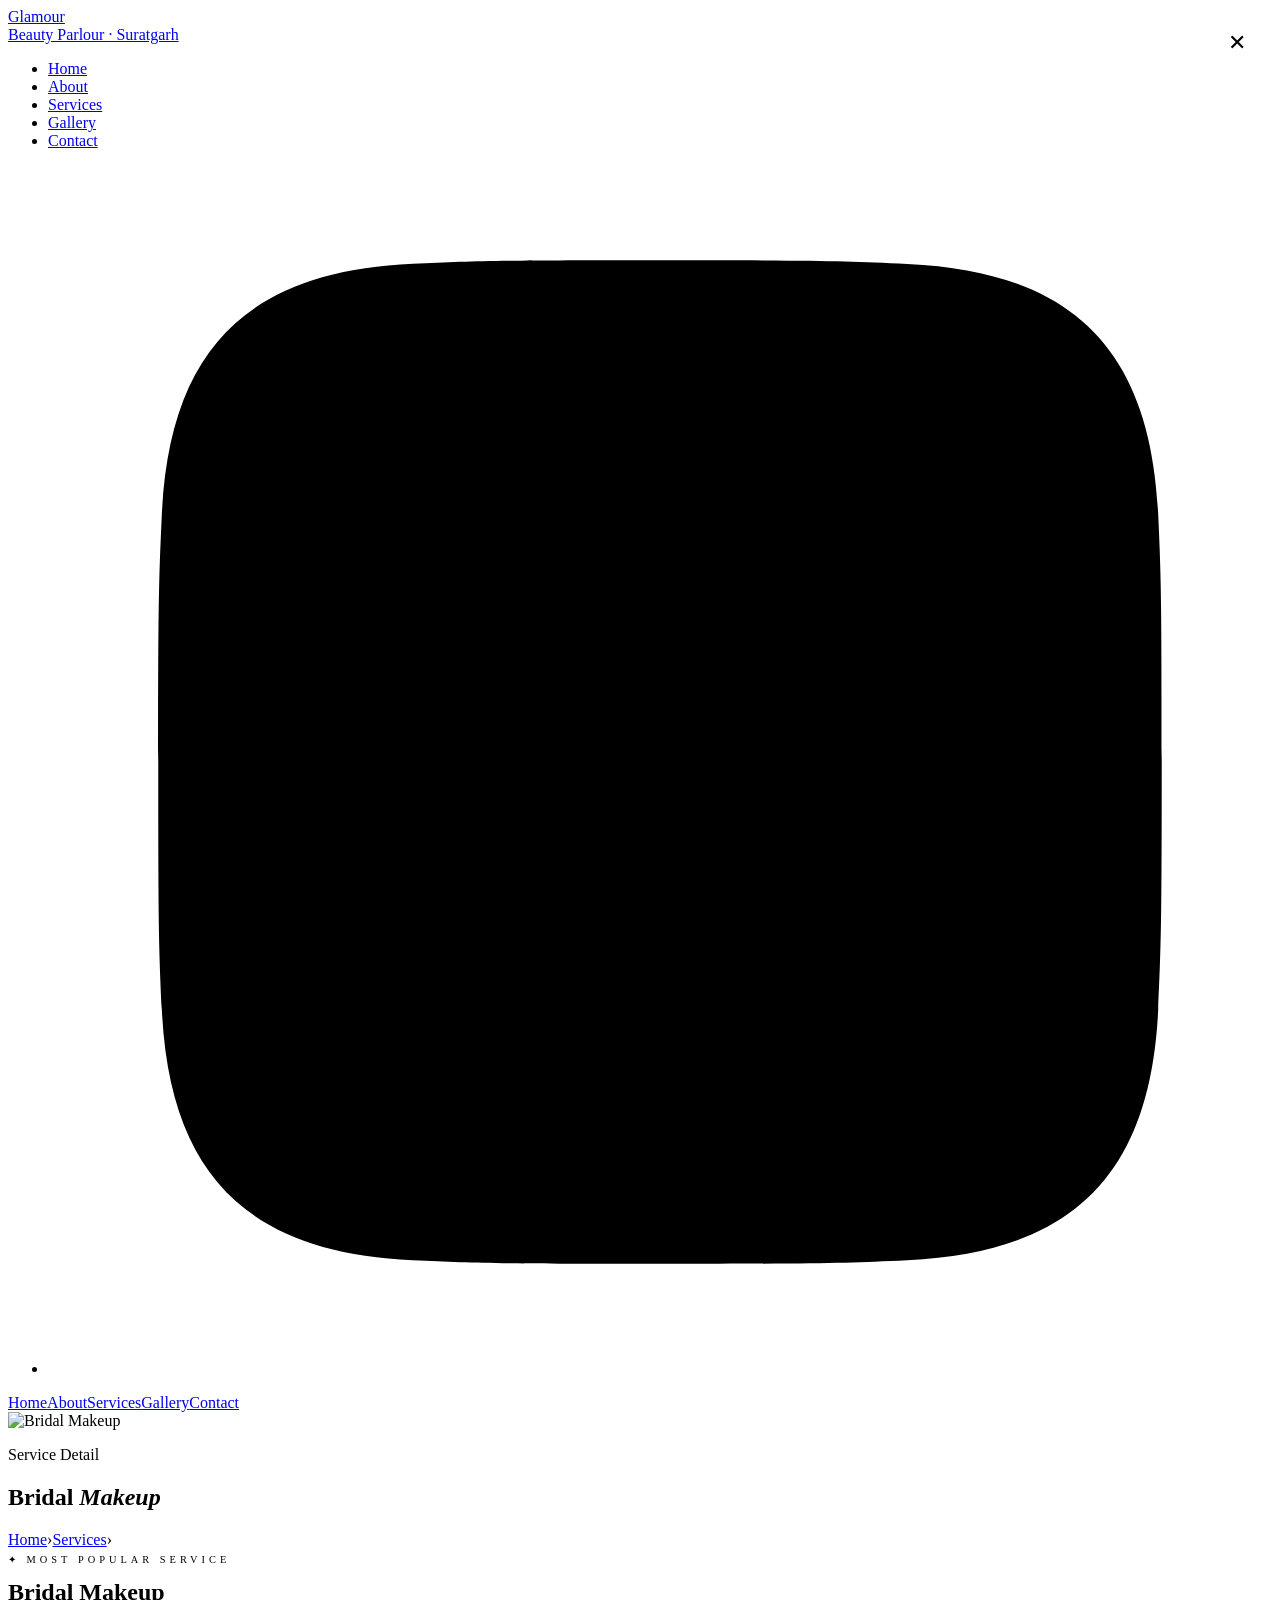
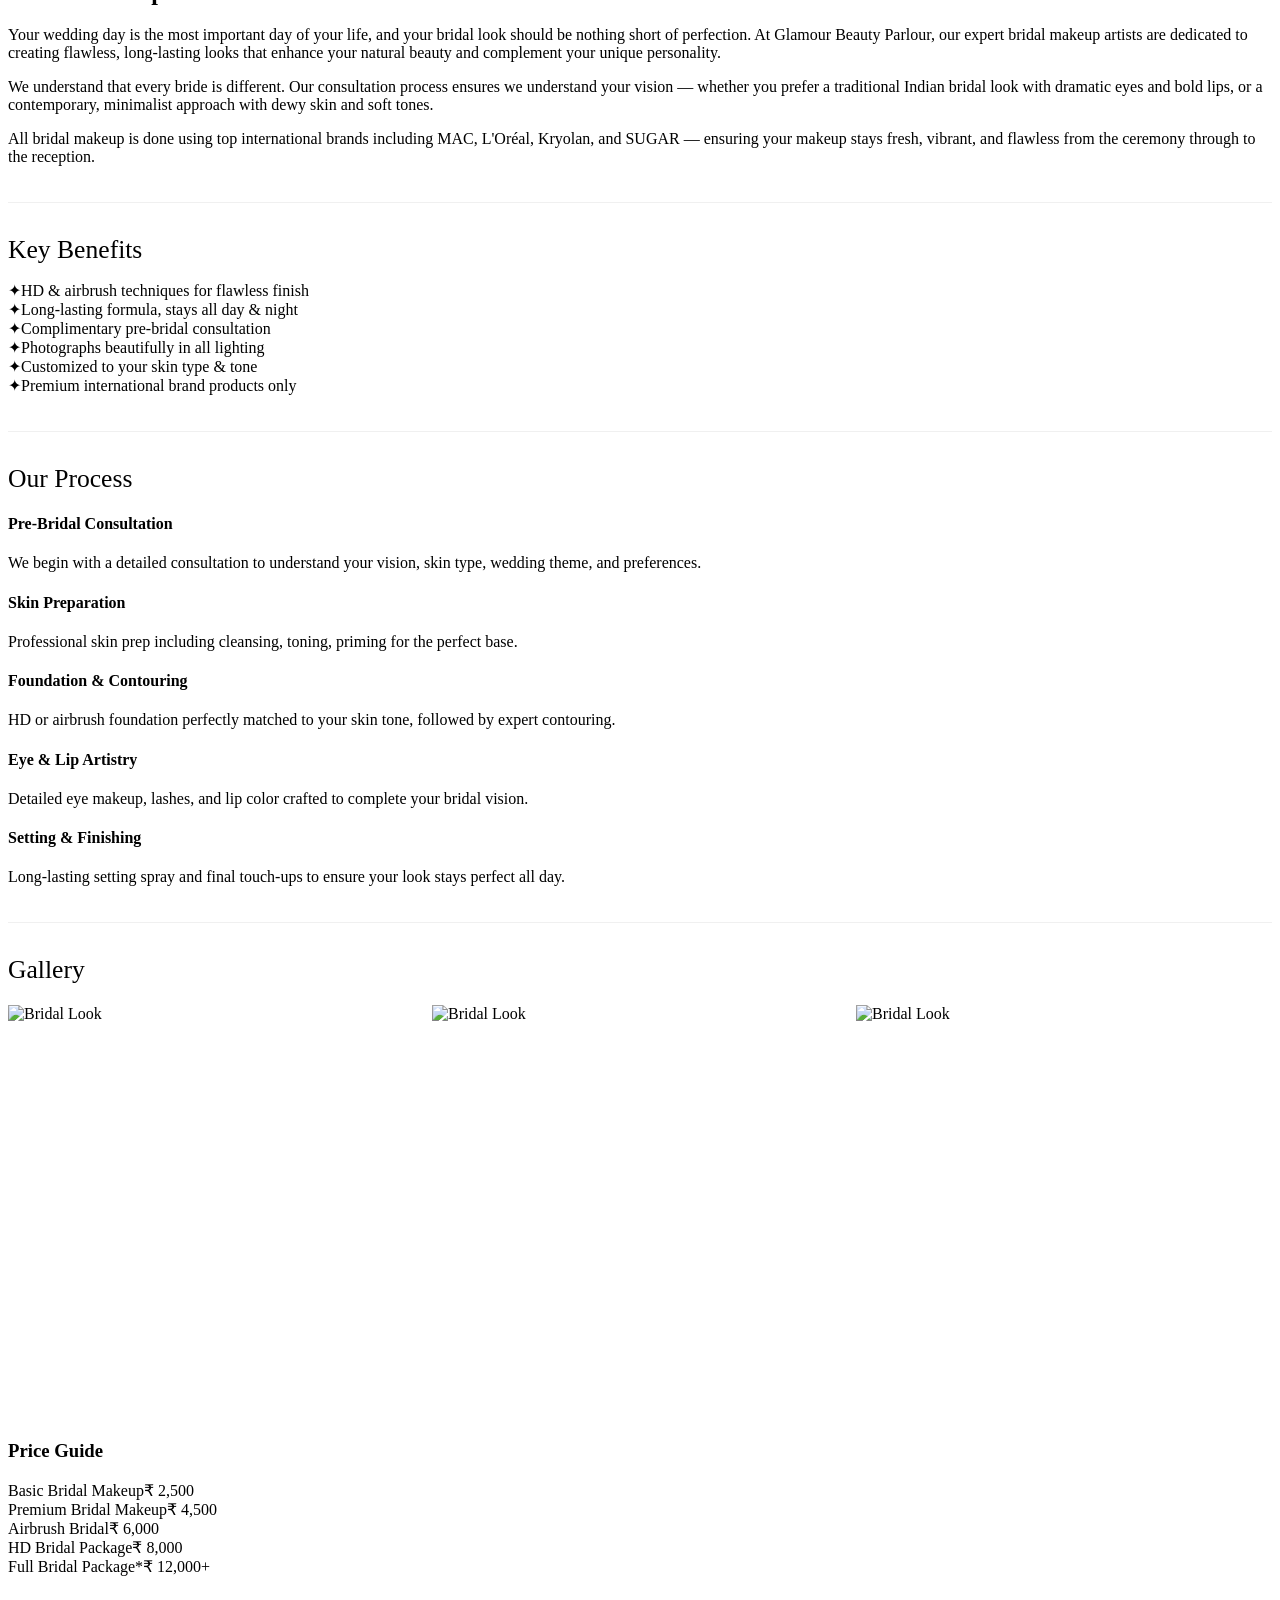
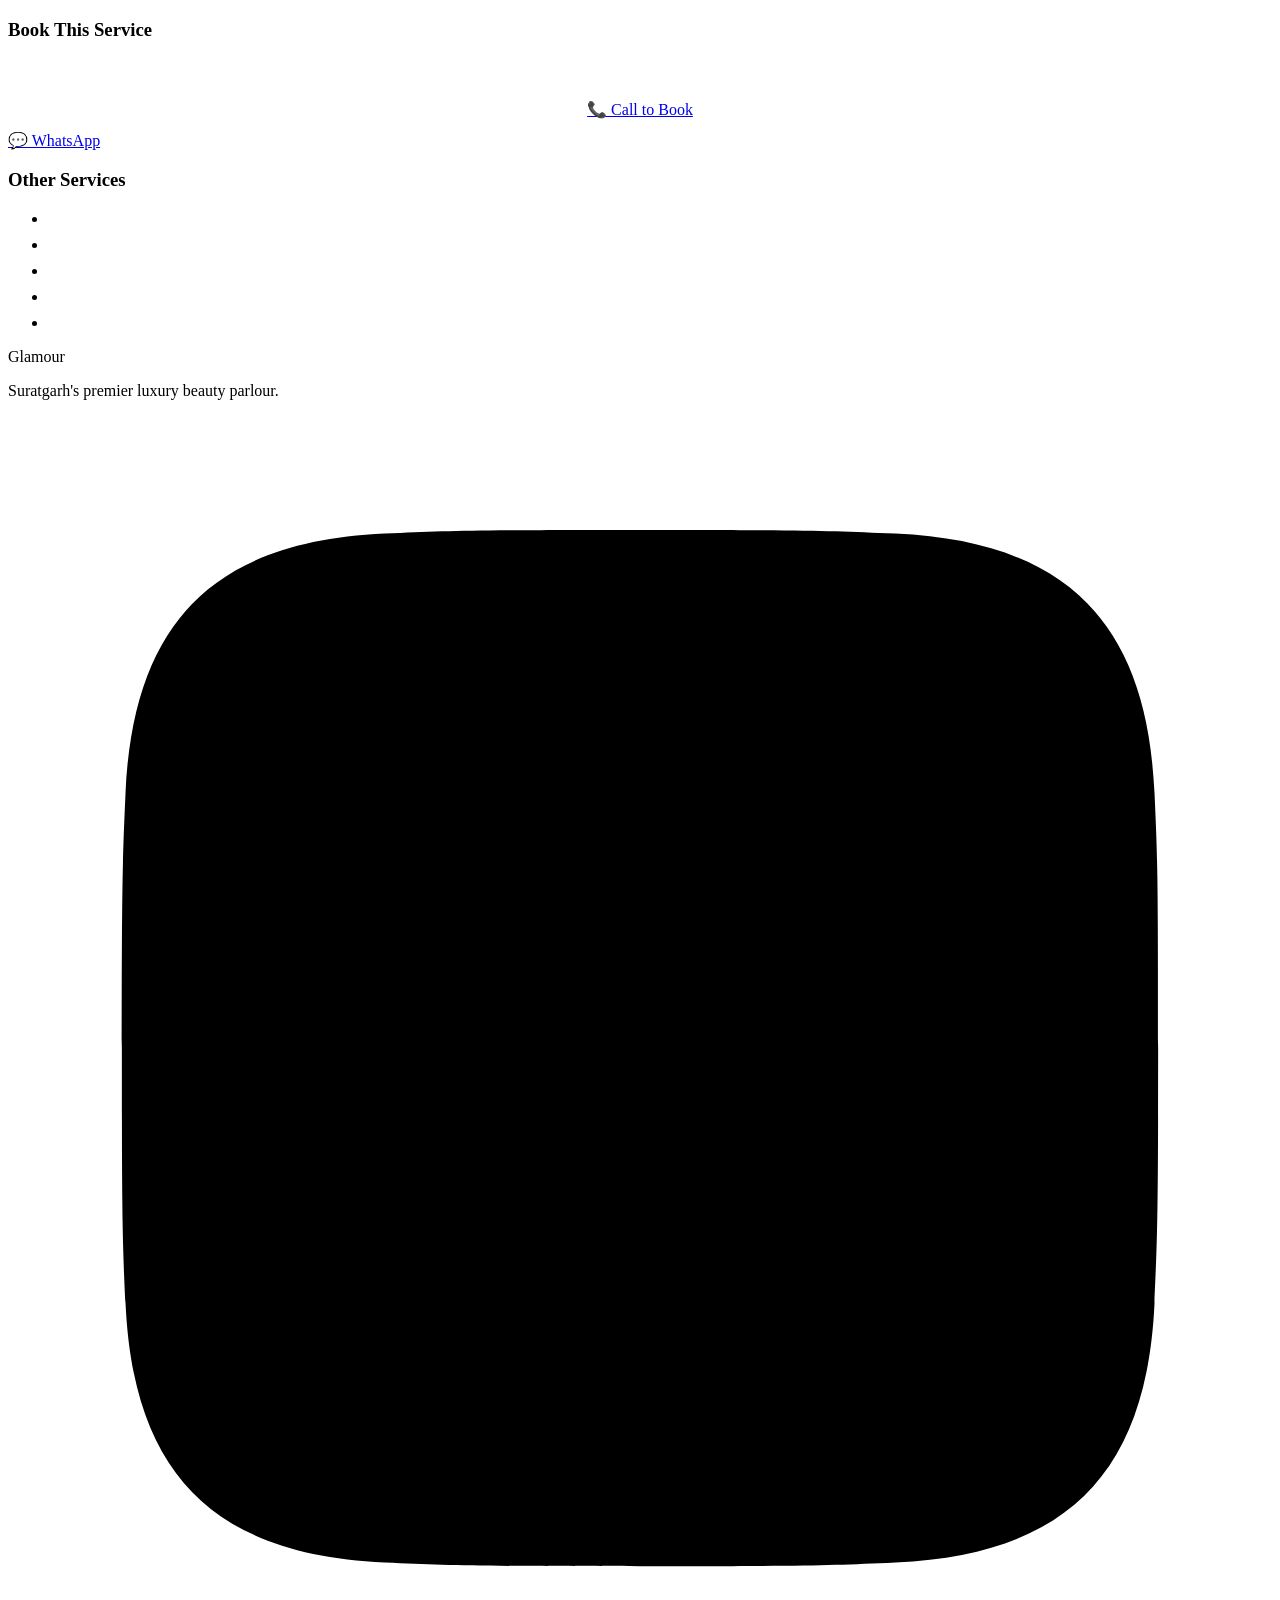
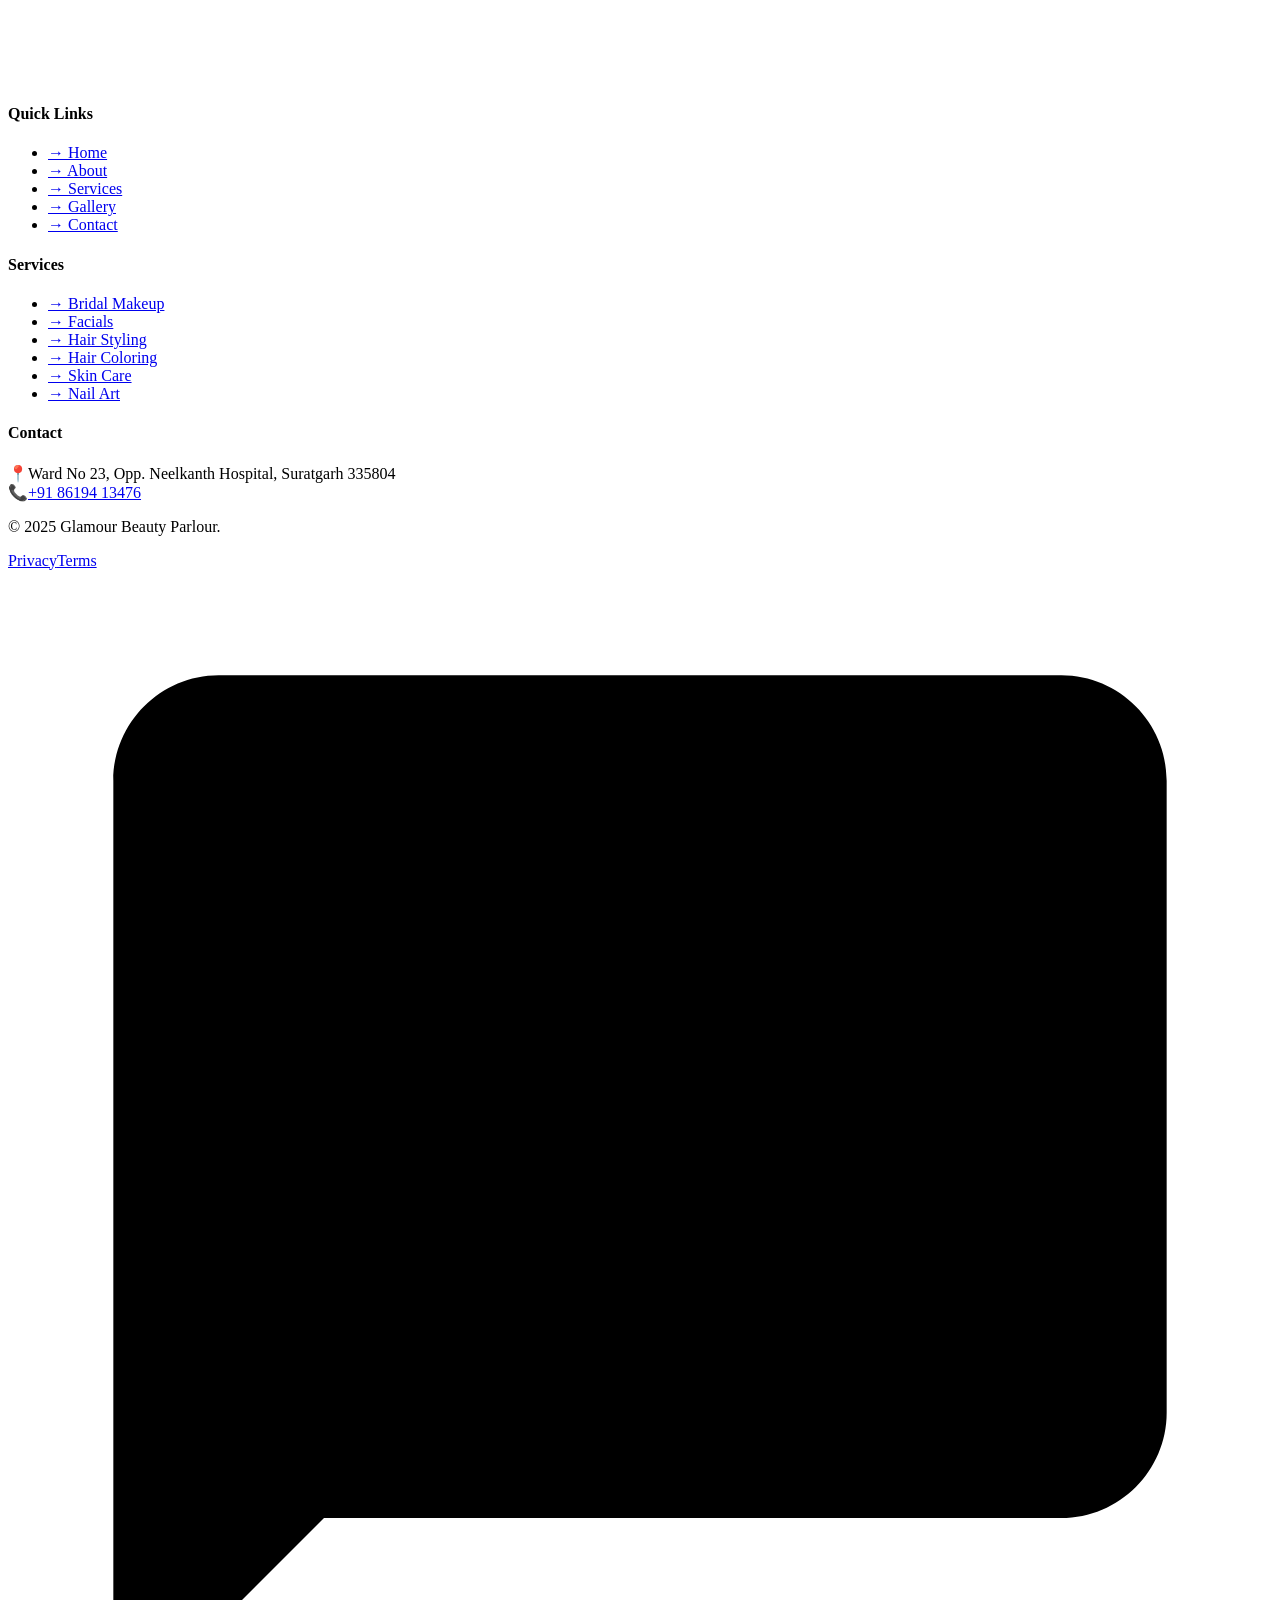
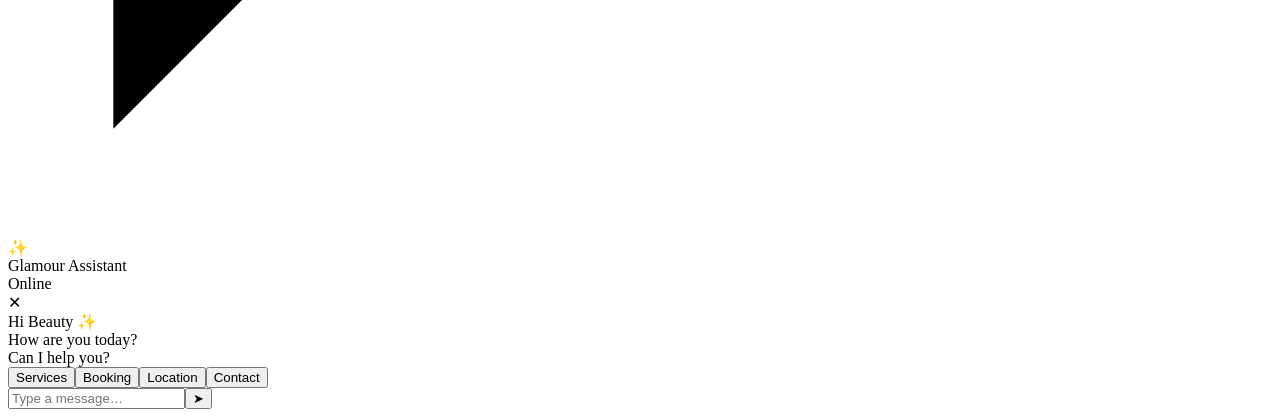
==== services/bridal-makeup.html @ dec47943 "Add files via upload" ====
<!DOCTYPE html>
<html lang="en">
<head>
  <meta charset="UTF-8"/>
  <meta name="viewport" content="width=device-width, initial-scale=1.0"/>
  <title>Bridal Makeup | Glamour Beauty Parlour – Suratgarh</title>
  <link rel="stylesheet" href="../css/style.css"/>
  <style>
    #glamour-preloader{position:fixed;top:0;left:0;width:100%;height:100%;background:#000;display:flex;align-items:center;justify-content:center;z-index:99999;transition:opacity 0.8s ease,visibility 0.8s ease;}
    #glamour-preloader.fade-out{opacity:0;visibility:hidden;}
    .preloader-inner{text-align:center;}
    .preloader-title{font-family:'Cormorant Garamond','Georgia',serif;font-size:clamp(3rem,8vw,6rem);font-weight:300;letter-spacing:0.3em;color:#c9a96e;text-transform:uppercase;animation:preloader-glow 1.5s ease-in-out infinite alternate;}
    .preloader-sub{font-family:'Montserrat','Arial',sans-serif;font-size:0.55rem;letter-spacing:6px;text-transform:uppercase;color:rgba(201,169,110,0.5);margin-top:12px;}
    .preloader-bar{width:120px;height:1px;background:rgba(201,169,110,0.2);margin:20px auto 0;position:relative;overflow:hidden;}
    .preloader-bar-fill{position:absolute;top:0;left:-100%;width:100%;height:100%;background:#c9a96e;animation:preloader-slide 1.8s ease-in-out forwards;}
    @keyframes preloader-glow{from{opacity:0.7;}to{opacity:1;text-shadow:0 0 30px rgba(201,169,110,0.4);}}
    @keyframes preloader-slide{0%{left:-100%;}100%{left:0%;}}
  </style>
</head>
<body>

<div id="glamour-preloader">
  <div class="preloader-inner">
    <div class="preloader-title">Glamour</div>
    <div class="preloader-sub">Beauty Parlour · Suratgarh</div>
    <div class="preloader-bar"><div class="preloader-bar-fill"></div></div>
  </div>
</div>

<!-- NAVBAR -->
<nav class="navbar scrolled" id="navbar">
  <a href="../index.html" class="navbar-logo">
    <img src="../images/logo.png" alt="Glamour Beauty Parlour" class="navbar-logo-img" onerror="this.style.display='none';this.nextElementSibling.style.display='flex';"/>
    <span class="navbar-logo-fallback" style="display:flex;flex-direction:column;">
      <span class="script">Glamour</span>
      <span class="sub">Beauty Parlour · Suratgarh</span>
    </span>
  </a>
  <ul class="navbar-links">
    <li><a href="../index.html">Home</a></li><li><a href="../about.html">About</a></li>
    <li><a href="../services.html" class="active">Services</a></li>
    <li><a href="../gallery.html">Gallery</a></li><li><a href="../contact.html">Contact</a></li>
    <li><a href="https://www.instagram.com/glamour_beauty_hub2019" target="_blank" class="insta-icon"><svg viewBox="0 0 24 24"><path d="M12 2.163c3.204 0 3.584.012 4.85.07 3.252.148 4.771 1.691 4.919 4.919.058 1.265.069 1.645.069 4.849 0 3.205-.012 3.584-.069 4.849-.149 3.225-1.664 4.771-4.919 4.919-1.266.058-1.644.07-4.85.07-3.204 0-3.584-.012-4.849-.07-3.26-.149-4.771-1.699-4.919-4.92-.058-1.265-.07-1.644-.07-4.849 0-3.204.013-3.583.07-4.849.149-3.227 1.664-4.771 4.919-4.919 1.266-.057 1.645-.069 4.849-.069z"/></svg></a></li>
  </ul>
  <div class="hamburger" id="hamburger"><span></span><span></span><span></span></div>
</nav>
<nav class="mobile-nav" id="mobileNav">
  <button class="mobile-close" style="position:absolute;top:28px;right:28px;color:var(--gold);font-size:1.4rem;background:none;border:none;cursor:pointer;">✕</button>
  <a href="../index.html">Home</a><a href="../about.html">About</a><a href="../services.html">Services</a><a href="../gallery.html">Gallery</a><a href="../contact.html">Contact</a>
</nav>
<div class="nav-overlay" id="navOverlay"></div>

<!-- PAGE HERO -->
<section class="page-hero">
  <img src="../images/services/bridal.png" alt="Bridal Makeup"/>
  <div class="page-hero-content">
    <p class="eyebrow">Service Detail</p>
    <h1>Bridal <em>Makeup</em></h1>
    <div class="breadcrumb"><a href="../index.html">Home</a><span>›</span><a href="../services.html">Services</a><span>›</span><span style="color:rgba(255,255,255,0.7)">Bridal Makeup</span></div>
  </div>
</section>

<!-- SERVICE DETAIL -->
<div class="service-detail-layout">
  <div class="service-detail-content reveal">
    <span style="font-size:0.65rem;letter-spacing:4px;text-transform:uppercase;color:var(--gold);">✦ Most Popular Service</span>
    <h2 style="margin-top:12px;">Bridal Makeup</h2>
    <p>Your wedding day is the most important day of your life, and your bridal look should be nothing short of perfection. At Glamour Beauty Parlour, our expert bridal makeup artists are dedicated to creating flawless, long-lasting looks that enhance your natural beauty and complement your unique personality.</p>
    <p>We understand that every bride is different. Our consultation process ensures we understand your vision — whether you prefer a traditional Indian bridal look with dramatic eyes and bold lips, or a contemporary, minimalist approach with dewy skin and soft tones.</p>
    <p>All bridal makeup is done using top international brands including MAC, L'Oréal, Kryolan, and SUGAR — ensuring your makeup stays fresh, vibrant, and flawless from the ceremony through to the reception.</p>

    <h3 style="font-family:var(--ff-display);font-size:1.6rem;font-weight:400;margin:36px 0 16px;border-top:1px solid rgba(0,0,0,0.06);padding-top:32px;">Key Benefits</h3>
    <div class="benefits-list">
      <div class="benefit-item"><span class="icon">✦</span><span>HD & airbrush techniques for flawless finish</span></div>
      <div class="benefit-item"><span class="icon">✦</span><span>Long-lasting formula, stays all day & night</span></div>
      <div class="benefit-item"><span class="icon">✦</span><span>Complimentary pre-bridal consultation</span></div>
      <div class="benefit-item"><span class="icon">✦</span><span>Photographs beautifully in all lighting</span></div>
      <div class="benefit-item"><span class="icon">✦</span><span>Customized to your skin type & tone</span></div>
      <div class="benefit-item"><span class="icon">✦</span><span>Premium international brand products only</span></div>
    </div>

    <h3 style="font-family:var(--ff-display);font-size:1.6rem;font-weight:400;margin:36px 0 16px;border-top:1px solid rgba(0,0,0,0.06);padding-top:32px;">Our Process</h3>
    <div class="process-steps">
      <div class="process-step"><div><h4>Pre-Bridal Consultation</h4><p>We begin with a detailed consultation to understand your vision, skin type, wedding theme, and preferences.</p></div></div>
      <div class="process-step"><div><h4>Skin Preparation</h4><p>Professional skin prep including cleansing, toning, priming for the perfect base.</p></div></div>
      <div class="process-step"><div><h4>Foundation & Contouring</h4><p>HD or airbrush foundation perfectly matched to your skin tone, followed by expert contouring.</p></div></div>
      <div class="process-step"><div><h4>Eye & Lip Artistry</h4><p>Detailed eye makeup, lashes, and lip color crafted to complete your bridal vision.</p></div></div>
      <div class="process-step"><div><h4>Setting & Finishing</h4><p>Long-lasting setting spray and final touch-ups to ensure your look stays perfect all day.</p></div></div>
    </div>

    <h3 style="font-family:var(--ff-display);font-size:1.6rem;font-weight:400;margin:36px 0 20px;border-top:1px solid rgba(0,0,0,0.06);padding-top:32px;">Gallery</h3>
    <div style="display:grid;grid-template-columns:repeat(3,1fr);gap:8px;">
      <img src="../images/gallery/bridal/1.png" alt="Bridal Look" style="width:100%;aspect-ratio:1;object-fit:cover;"/>
      <img src="../images/gallery/bridal/2.png" alt="Bridal Look" style="width:100%;aspect-ratio:1;object-fit:cover;"/>
      <img src="../images/gallery/bridal/3.png" alt="Bridal Look" style="width:100%;aspect-ratio:1;object-fit:cover;"/>
    </div>
  </div>

  <!-- Sidebar -->
  <aside class="service-sidebar reveal reveal-delay-1">
    <div class="sidebar-card">
      <h3>Price Guide</h3>
      <div class="price-row"><span class="name">Basic Bridal Makeup</span><span class="price">₹ 2,500</span></div>
      <div class="price-row"><span class="name">Premium Bridal Makeup</span><span class="price">₹ 4,500</span></div>
      <div class="price-row"><span class="name">Airbrush Bridal</span><span class="price">₹ 6,000</span></div>
      <div class="price-row"><span class="name">HD Bridal Package</span><span class="price">₹ 8,000</span></div>
      <div class="price-row"><span class="name">Full Bridal Package*</span><span class="price">₹ 12,000+</span></div>
      <p style="font-size:0.68rem;color:rgba(255,255,255,0.4);margin-top:12px;">*Includes makeup + hair + saree draping</p>
    </div>
    <div class="sidebar-card">
      <h3>Book This Service</h3>
      <p style="font-size:0.78rem;color:rgba(255,255,255,0.6);margin-bottom:20px;line-height:1.7;">Ready to look breathtaking on your big day? Book a consultation with our bridal team today.</p>
      <a href="tel:+918619413476" class="btn-primary" style="width:100%;justify-content:center;display:flex;margin-bottom:12px;"><span>📞 Call to Book</span></a>
      <a href="https://wa.me/918619413476" target="_blank" class="btn-whatsapp" style="width:100%;justify-content:center;">💬 WhatsApp</a>
    </div>
    <div class="sidebar-card">
      <h3>Other Services</h3>
      <ul style="display:flex;flex-direction:column;gap:8px;">
        <li><a href="facial-treatment.html" style="font-size:0.78rem;color:rgba(255,255,255,0.6);display:flex;justify-content:space-between;transition:color 0.3s;" onmouseover="this.style.color='var(--gold)'" onmouseout="this.style.color='rgba(255,255,255,0.6)'">Facial Treatments <span>→</span></a></li>
        <li><a href="hair-styling.html" style="font-size:0.78rem;color:rgba(255,255,255,0.6);display:flex;justify-content:space-between;transition:color 0.3s;" onmouseover="this.style.color='var(--gold)'" onmouseout="this.style.color='rgba(255,255,255,0.6)'">Hair Styling <span>→</span></a></li>
        <li><a href="hair-coloring.html" style="font-size:0.78rem;color:rgba(255,255,255,0.6);display:flex;justify-content:space-between;transition:color 0.3s;" onmouseover="this.style.color='var(--gold)'" onmouseout="this.style.color='rgba(255,255,255,0.6)'">Hair Coloring <span>→</span></a></li>
        <li><a href="skin-care.html" style="font-size:0.78rem;color:rgba(255,255,255,0.6);display:flex;justify-content:space-between;transition:color 0.3s;" onmouseover="this.style.color='var(--gold)'" onmouseout="this.style.color='rgba(255,255,255,0.6)'">Skin Care <span>→</span></a></li>
        <li><a href="nail-art.html" style="font-size:0.78rem;color:rgba(255,255,255,0.6);display:flex;justify-content:space-between;transition:color 0.3s;" onmouseover="this.style.color='var(--gold)'" onmouseout="this.style.color='rgba(255,255,255,0.6)'">Nail Art <span>→</span></a></li>
      </ul>
    </div>
  </aside>
</div>

<!-- FOOTER -->
<footer class="footer">
  <div class="footer-grid">
    <div class="footer-brand"><div class="script">Glamour</div><p>Suratgarh's premier luxury beauty parlour.</p><div class="footer-social"><a href="https://www.instagram.com/glamour_beauty_hub2019" target="_blank"><svg viewBox="0 0 24 24"><path d="M12 2.163c3.204 0 3.584.012 4.85.07 3.252.148 4.771 1.691 4.919 4.919.058 1.265.069 1.645.069 4.849 0 3.205-.012 3.584-.069 4.849-.149 3.225-1.664 4.771-4.919 4.919-1.266.058-1.644.07-4.85.07-3.204 0-3.584-.012-4.849-.07-3.26-.149-4.771-1.699-4.919-4.92-.058-1.265-.07-1.644-.07-4.849 0-3.204.013-3.583.07-4.849.149-3.227 1.664-4.771 4.919-4.919 1.266-.057 1.645-.069 4.849-.069z"/></svg></a></div></div>
    <div class="footer-col"><h4>Quick Links</h4><ul><li><a href="../index.html">→ Home</a></li><li><a href="../about.html">→ About</a></li><li><a href="../services.html">→ Services</a></li><li><a href="../gallery.html">→ Gallery</a></li><li><a href="../contact.html">→ Contact</a></li></ul></div>
    <div class="footer-col"><h4>Services</h4><ul><li><a href="bridal-makeup.html">→ Bridal Makeup</a></li><li><a href="facial-treatment.html">→ Facials</a></li><li><a href="hair-styling.html">→ Hair Styling</a></li><li><a href="hair-coloring.html">→ Hair Coloring</a></li><li><a href="skin-care.html">→ Skin Care</a></li><li><a href="nail-art.html">→ Nail Art</a></li></ul></div>
    <div class="footer-col"><h4>Contact</h4><div class="footer-contact-item"><span class="footer-contact-icon">📍</span><span>Ward No 23, Opp. Neelkanth Hospital, Suratgarh 335804</span></div><div class="footer-contact-item"><span class="footer-contact-icon">📞</span><span><a href="tel:+918619413476">+91 86194 13476</a></span></div></div>
  </div>
  <div class="footer-bottom"><p>© 2025 Glamour Beauty Parlour.</p><div class="footer-bottom-links"><a href="#">Privacy</a><a href="#">Terms</a></div></div>
</footer>

<!-- CHATBOT -->
<div class="chatbot-btn" id="chatbotBtn"><div class="pulse"></div><svg viewBox="0 0 24 24"><path d="M20 2H4c-1.1 0-2 .9-2 2v18l4-4h14c1.1 0 2-.9 2-2V4c0-1.1-.9-2-2-2z"/></svg></div>
<div class="chatbot-window" id="chatbotWindow"><div class="chatbot-header"><div class="chatbot-header-info"><div class="chatbot-avatar">✨</div><div><div class="chatbot-name">Glamour Assistant</div><div class="chatbot-status">Online</div></div></div><span class="chatbot-close" id="chatbotClose">✕</span></div><div class="chatbot-messages" id="chatMessages"><div class="chat-msg bot">Hi Beauty ✨<br/>How are you today?<br/>Can I help you?</div></div><div class="chatbot-quick-btns"><button class="quick-btn" data-msg="services">Services</button><button class="quick-btn" data-msg="booking">Booking</button><button class="quick-btn" data-msg="location">Location</button><button class="quick-btn" data-msg="contact">Contact</button></div><div class="chatbot-input-row"><input class="chatbot-input" type="text" placeholder="Type a message…"/><button class="chatbot-send">➤</button></div></div>
<script src="../js/main.js"></script>
<script>
  window.addEventListener('load', function () {
    var preloader = document.getElementById('glamour-preloader');
    if (preloader) { setTimeout(function () { preloader.classList.add('fade-out'); setTimeout(function () { preloader.style.display = 'none'; }, 800); }, 1800); }
  });
</script>
</body>
</html>
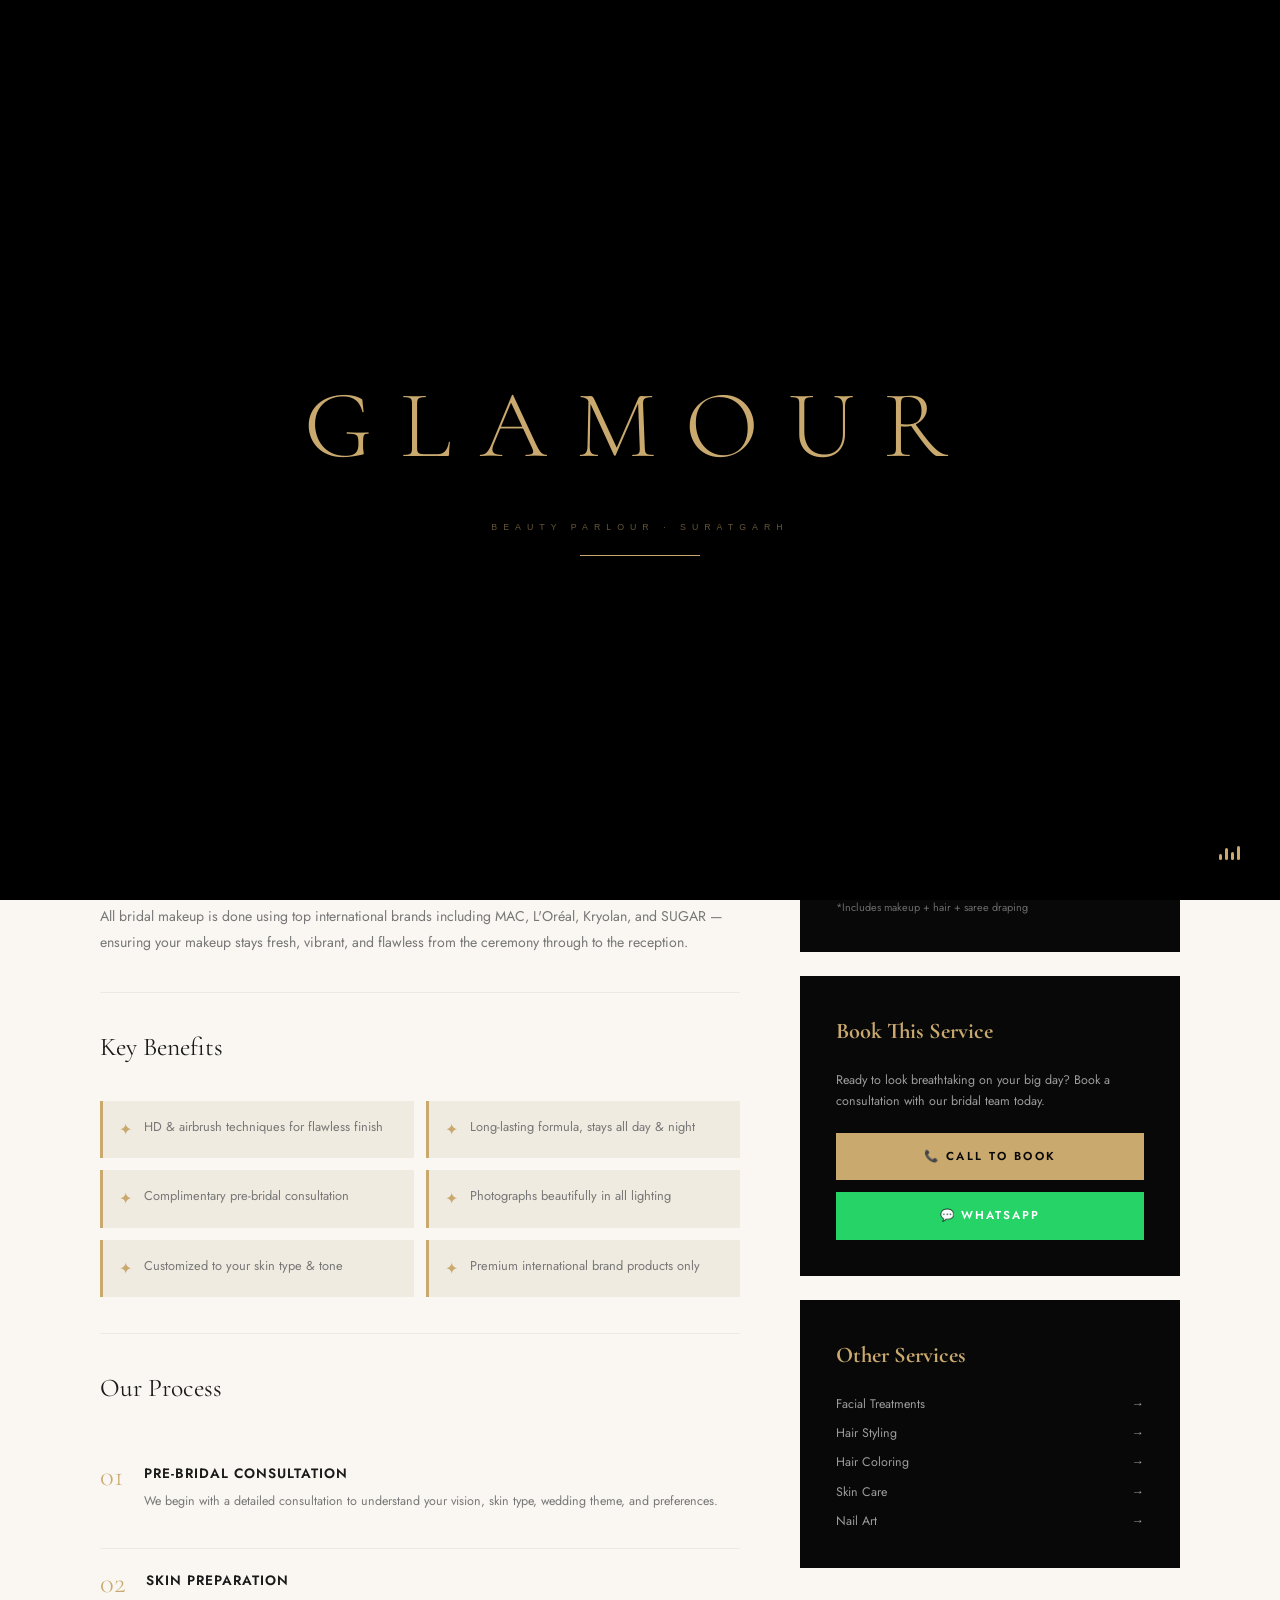
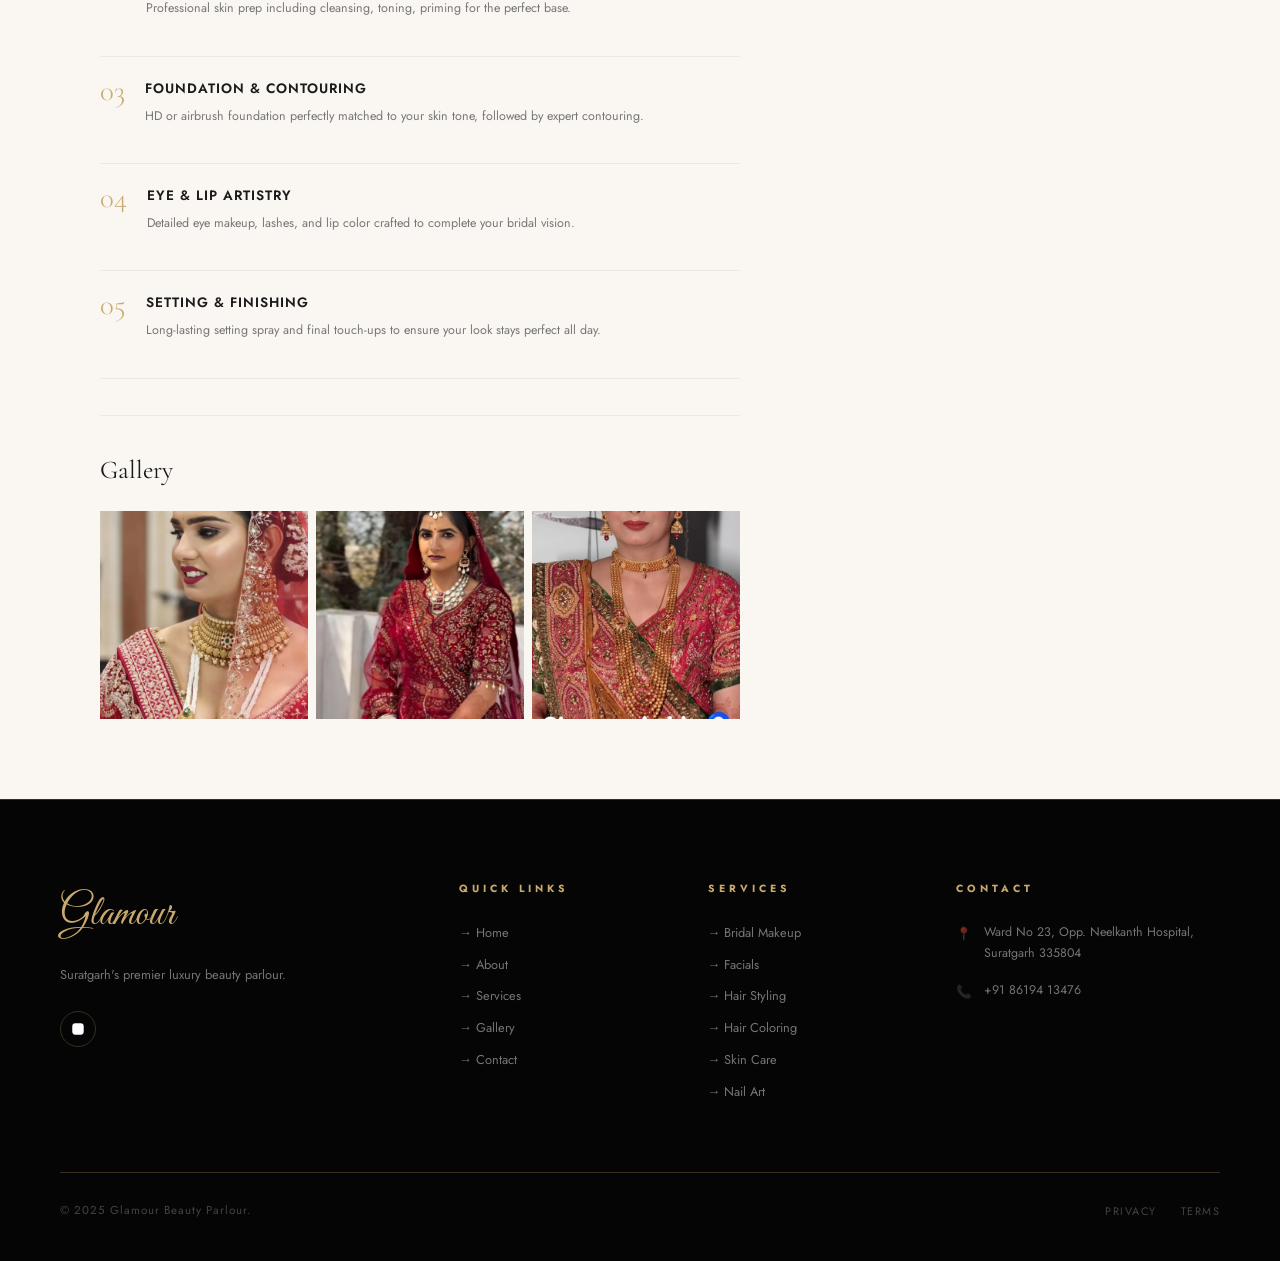
==== commit d4eb6320: "Remove prices from bridal makeup service listings Updated the price guide for bridal makeup services" ====
--- a/services/bridal-makeup.html
+++ b/services/bridal-makeup.html
@@ -100,11 +100,11 @@
   <aside class="service-sidebar reveal reveal-delay-1">
     <div class="sidebar-card">
       <h3>Price Guide</h3>
-      <div class="price-row"><span class="name">Basic Bridal Makeup</span><span class="price">₹ 2,500</span></div>
-      <div class="price-row"><span class="name">Premium Bridal Makeup</span><span class="price">₹ 4,500</span></div>
-      <div class="price-row"><span class="name">Airbrush Bridal</span><span class="price">₹ 6,000</span></div>
-      <div class="price-row"><span class="name">HD Bridal Package</span><span class="price">₹ 8,000</span></div>
-      <div class="price-row"><span class="name">Full Bridal Package*</span><span class="price">₹ 12,000+</span></div>
+      <div class="price-row"><span class="name">Basic Bridal Makeup</span><span class="price"></span></div>
+      <div class="price-row"><span class="name">Premium Bridal Makeup</span><span class="price"></span></div>
+      <div class="price-row"><span class="name">Airbrush Bridal</span><span class="price"></span></div>
+      <div class="price-row"><span class="name">HD Bridal Package</span><span class="price"></span></div>
+      <div class="price-row"><span class="name">Full Bridal Package*</span><span class="price"></span></div>
       <p style="font-size:0.68rem;color:rgba(255,255,255,0.4);margin-top:12px;">*Includes makeup + hair + saree draping</p>
     </div>
     <div class="sidebar-card">
--- a/css/style.css
+++ b/css/style.css
@@ -0,0 +1,2424 @@
+/* ============================================================
+   GLAMOUR BEAUTY PARLOUR — Global Stylesheet
+   Black + Gold Luxury Theme
+   ============================================================ */
+
+@import url('https://fonts.googleapis.com/css2?family=Cormorant+Garamond:ital,wght@0,300;0,400;0,500;0,600;0,700;1,300;1,400;1,600&family=Jost:wght@300;400;500;600&family=Great+Vibes&display=swap');
+
+/* ── CSS Variables ── */
+:root {
+  --black:       #080808;
+  --black-soft:  #111111;
+  --gold:        #c9a96e;
+  --gold-light:  #e8d5b0;
+  --gold-dark:   #9a7340;
+  --gold-shine:  #f0d99b;
+  --cream:       #faf7f2;
+  --cream-dark:  #f0ebe0;
+  --white:       #ffffff;
+  --text-dark:   #1a1a1a;
+  --text-muted:  #777;
+  --border:      rgba(201,169,110,0.25);
+
+  --ff-display: 'Cormorant Garamond', Georgia, serif;
+  --ff-script:  'Great Vibes', cursive;
+  --ff-body:    'Jost', sans-serif;
+
+  --transition: 0.4s cubic-bezier(0.25, 0.46, 0.45, 0.94);
+  --shadow-gold: 0 8px 32px rgba(201,169,110,0.18);
+  --shadow-dark: 0 8px 40px rgba(0,0,0,0.35);
+}
+
+/* ── Reset ── */
+*, *::before, *::after { box-sizing: border-box; margin: 0; padding: 0; }
+html { scroll-behavior: smooth; font-size: 16px; }
+body {
+  font-family: var(--ff-body);
+  background: var(--cream);
+  color: var(--text-dark);
+  overflow-x: hidden;
+  line-height: 1.7;
+}
+img { max-width: 100%; display: block; }
+a { text-decoration: none; color: inherit; }
+ul { list-style: none; }
+button { cursor: pointer; border: none; background: none; font-family: inherit; }
+
+/* ── Scrollbar ── */
+::-webkit-scrollbar { width: 6px; }
+::-webkit-scrollbar-track { background: var(--black); }
+::-webkit-scrollbar-thumb { background: var(--gold); border-radius: 3px; }
+
+/* ── Selection ── */
+::selection { background: var(--gold); color: var(--black); }
+
+/* ============================================================
+   NAVIGATION
+   ============================================================ */
+.navbar {
+  position: fixed;
+  top: 0; left: 0;
+  width: 100%;
+  z-index: 1000;
+  padding: 24px 60px;
+  display: flex;
+  align-items: center;
+  justify-content: space-between;
+  transition: var(--transition);
+  background: transparent;
+}
+.navbar.scrolled {
+  background: rgba(8,8,8,0.97);
+  padding: 16px 60px;
+  backdrop-filter: blur(12px);
+  border-bottom: 1px solid var(--border);
+}
+.navbar-logo {
+  display: flex;
+  flex-direction: column;
+  line-height: 1;
+}
+.navbar-logo .script {
+  font-family: var(--ff-script);
+  font-size: 2rem;
+  color: var(--gold);
+  letter-spacing: 1px;
+}
+.navbar-logo .sub {
+  font-family: var(--ff-body);
+  font-size: 0.55rem;
+  letter-spacing: 4px;
+  text-transform: uppercase;
+  color: var(--gold-light);
+}
+.navbar-links {
+  display: flex;
+  align-items: center;
+  gap: 36px;
+}
+.navbar-links a {
+  font-family: var(--ff-body);
+  font-size: 0.75rem;
+  letter-spacing: 2.5px;
+  text-transform: uppercase;
+  color: rgba(255,255,255,0.85);
+  position: relative;
+  transition: color var(--transition);
+}
+.navbar-links a::after {
+  content: '';
+  position: absolute;
+  bottom: -4px; left: 0;
+  width: 0; height: 1px;
+  background: var(--gold);
+  transition: width var(--transition);
+}
+.navbar-links a:hover, .navbar-links a.active { color: var(--gold); }
+.navbar-links a:hover::after, .navbar-links a.active::after { width: 100%; }
+.navbar-links .insta-icon {
+  width: 34px; height: 34px;
+  border: 1px solid var(--border);
+  border-radius: 50%;
+  display: flex; align-items: center; justify-content: center;
+  transition: var(--transition);
+}
+.navbar-links .insta-icon:hover { background: var(--gold); border-color: var(--gold); }
+.navbar-links .insta-icon svg { width: 15px; height: 15px; fill: var(--white); }
+
+/* Hamburger */
+.hamburger {
+  display: none;
+  flex-direction: column;
+  gap: 5px;
+  cursor: pointer;
+}
+.hamburger span {
+  width: 26px; height: 1.5px;
+  background: var(--gold);
+  transition: var(--transition);
+  display: block;
+}
+
+/* Mobile Nav */
+.mobile-nav {
+  display: none;
+  position: fixed;
+  top: 0; right: -100%;
+  width: 280px; height: 100vh;
+  background: var(--black-soft);
+  z-index: 999;
+  padding: 100px 40px 40px;
+  flex-direction: column;
+  gap: 28px;
+  transition: right 0.5s cubic-bezier(0.77,0,0.175,1);
+  border-left: 1px solid var(--border);
+}
+.mobile-nav.open { right: 0; }
+.mobile-nav a {
+  font-size: 0.8rem;
+  letter-spacing: 3px;
+  text-transform: uppercase;
+  color: rgba(255,255,255,0.8);
+  transition: color var(--transition);
+  display: block;
+  padding-bottom: 12px;
+  border-bottom: 1px solid var(--border);
+}
+.mobile-nav a:hover { color: var(--gold); }
+.nav-overlay {
+  display: none;
+  position: fixed;
+  inset: 0;
+  background: rgba(0,0,0,0.6);
+  z-index: 998;
+}
+.nav-overlay.open { display: block; }
+
+/* ============================================================
+   HERO SLIDER
+   ============================================================ */
+.hero {
+  position: relative;
+  height: 100vh;
+  min-height: 680px;
+  overflow: hidden;
+  background: var(--black);
+}
+.hero-slide {
+  position: absolute;
+  inset: 0;
+  opacity: 0;
+  transition: opacity 1.2s ease;
+}
+.hero-slide.active { opacity: 1; }
+.hero-slide img {
+  width: 100%; height: 100%;
+  object-fit: cover;
+  transform: scale(1.05);
+  transition: transform 7s ease;
+  filter: brightness(0.45);
+}
+.hero-slide.active img { transform: scale(1); }
+
+.hero-overlay {
+  position: absolute;
+  inset: 0;
+  background: linear-gradient(
+    135deg,
+    rgba(8,8,8,0.7) 0%,
+    rgba(8,8,8,0.2) 50%,
+    rgba(8,8,8,0.5) 100%
+  );
+}
+.hero-content {
+  position: absolute;
+  top: 50%; left: 50%;
+  transform: translate(-50%, -50%);
+  text-align: center;
+  width: 90%;
+  max-width: 860px;
+}
+.hero-eyebrow {
+  font-size: 0.7rem;
+  letter-spacing: 5px;
+  text-transform: uppercase;
+  color: var(--gold);
+  margin-bottom: 20px;
+  opacity: 0;
+  animation: fadeUp 1s 0.3s forwards;
+}
+.hero-title {
+  font-family: var(--ff-display);
+  font-size: clamp(3.2rem, 6vw, 6.5rem);
+  font-weight: 300;
+  line-height: 1.08;
+  color: var(--white);
+  margin-bottom: 24px;
+  opacity: 0;
+  animation: fadeUp 1s 0.6s forwards;
+}
+.hero-title em {
+  font-style: italic;
+  color: var(--gold-light);
+}
+.hero-subtitle {
+  font-size: 0.9rem;
+  letter-spacing: 2px;
+  color: rgba(255,255,255,0.7);
+  margin-bottom: 44px;
+  opacity: 0;
+  animation: fadeUp 1s 0.9s forwards;
+}
+.hero-buttons {
+  display: flex;
+  gap: 16px;
+  justify-content: center;
+  flex-wrap: wrap;
+  opacity: 0;
+  animation: fadeUp 1s 1.1s forwards;
+}
+
+/* Hero Controls */
+.hero-controls {
+  position: absolute;
+  bottom: 40px; left: 50%;
+  transform: translateX(-50%);
+  display: flex;
+  gap: 10px;
+  z-index: 10;
+}
+.hero-dot {
+  width: 6px; height: 6px;
+  border-radius: 50%;
+  background: rgba(255,255,255,0.4);
+  cursor: pointer;
+  transition: var(--transition);
+}
+.hero-dot.active {
+  background: var(--gold);
+  width: 28px;
+  border-radius: 3px;
+}
+.hero-arrows {
+  position: absolute;
+  top: 50%;
+  width: 100%;
+  display: flex;
+  justify-content: space-between;
+  padding: 0 30px;
+  transform: translateY(-50%);
+  z-index: 10;
+}
+.hero-arrow {
+  width: 48px; height: 48px;
+  border: 1px solid rgba(201,169,110,0.4);
+  border-radius: 50%;
+  display: flex; align-items: center; justify-content: center;
+  cursor: pointer;
+  transition: var(--transition);
+  background: rgba(8,8,8,0.3);
+}
+.hero-arrow:hover { background: var(--gold); border-color: var(--gold); }
+.hero-arrow svg { width: 18px; height: 18px; stroke: var(--white); fill: none; }
+
+.hero-scroll {
+  position: absolute;
+  bottom: 40px; right: 60px;
+  display: flex;
+  flex-direction: column;
+  align-items: center;
+  gap: 8px;
+  color: rgba(255,255,255,0.5);
+  font-size: 0.6rem;
+  letter-spacing: 3px;
+  text-transform: uppercase;
+}
+.hero-scroll-line {
+  width: 1px; height: 50px;
+  background: linear-gradient(to bottom, var(--gold), transparent);
+  animation: scrollLine 2s ease infinite;
+}
+
+/* ============================================================
+   BUTTONS
+   ============================================================ */
+.btn-primary {
+  display: inline-flex;
+  align-items: center;
+  gap: 10px;
+  padding: 14px 36px;
+  background: var(--gold);
+  color: var(--black);
+  font-family: var(--ff-body);
+  font-size: 0.72rem;
+  font-weight: 600;
+  letter-spacing: 2.5px;
+  text-transform: uppercase;
+  transition: var(--transition);
+  position: relative;
+  overflow: hidden;
+}
+.btn-primary::before {
+  content: '';
+  position: absolute;
+  top: 0; left: -100%;
+  width: 100%; height: 100%;
+  background: var(--gold-dark);
+  transition: left var(--transition);
+  z-index: 0;
+}
+.btn-primary:hover::before { left: 0; }
+.btn-primary span { position: relative; z-index: 1; }
+.btn-primary:hover { color: var(--white); }
+
+.btn-outline {
+  display: inline-flex;
+  align-items: center;
+  gap: 10px;
+  padding: 13px 35px;
+  background: transparent;
+  color: var(--white);
+  border: 1px solid rgba(255,255,255,0.5);
+  font-family: var(--ff-body);
+  font-size: 0.72rem;
+  font-weight: 500;
+  letter-spacing: 2.5px;
+  text-transform: uppercase;
+  transition: var(--transition);
+}
+.btn-outline:hover {
+  border-color: var(--gold);
+  color: var(--gold);
+}
+
+.btn-dark {
+  display: inline-flex;
+  align-items: center;
+  gap: 10px;
+  padding: 14px 36px;
+  background: var(--black);
+  color: var(--gold);
+  border: 1px solid var(--gold);
+  font-family: var(--ff-body);
+  font-size: 0.72rem;
+  font-weight: 600;
+  letter-spacing: 2.5px;
+  text-transform: uppercase;
+  transition: var(--transition);
+}
+.btn-dark:hover { background: var(--gold); color: var(--black); }
+
+/* ============================================================
+   SECTION COMMONS
+   ============================================================ */
+.section { padding: 100px 60px; }
+.section-sm { padding: 70px 60px; }
+.section-dark { background: var(--black); color: var(--white); }
+.section-cream { background: var(--cream); }
+.section-cream-dark { background: var(--cream-dark); }
+
+.section-header {
+  text-align: center;
+  margin-bottom: 64px;
+}
+.section-eyebrow {
+  font-size: 0.65rem;
+  letter-spacing: 5px;
+  text-transform: uppercase;
+  color: var(--gold);
+  margin-bottom: 14px;
+  display: block;
+}
+.section-title {
+  font-family: var(--ff-display);
+  font-size: clamp(2.4rem, 4vw, 4rem);
+  font-weight: 400;
+  line-height: 1.15;
+  color: var(--text-dark);
+}
+.section-dark .section-title { color: var(--white); }
+.section-title em { font-style: italic; color: var(--gold); }
+.section-divider {
+  width: 60px; height: 1px;
+  background: var(--gold);
+  margin: 20px auto 0;
+}
+.section-subtitle {
+  font-size: 0.9rem;
+  color: var(--text-muted);
+  margin-top: 16px;
+  max-width: 540px;
+  margin-left: auto;
+  margin-right: auto;
+  letter-spacing: 0.5px;
+}
+.section-dark .section-subtitle { color: rgba(255,255,255,0.55); }
+
+/* ============================================================
+   SERVICES CARDS
+   ============================================================ */
+.services-grid {
+  display: grid;
+  grid-template-columns: repeat(3, 1fr);
+  gap: 2px;
+  max-width: 1200px;
+  margin: 0 auto;
+}
+.service-card {
+  position: relative;
+  overflow: hidden;
+  aspect-ratio: 3/4;
+  cursor: pointer;
+}
+.service-card img {
+  width: 100%; height: 100%;
+  object-fit: cover;
+  transition: transform 0.7s ease;
+  filter: brightness(0.6);
+}
+.service-card:hover img { transform: scale(1.06); filter: brightness(0.4); }
+.service-card-overlay {
+  position: absolute;
+  inset: 0;
+  background: linear-gradient(to top, rgba(8,8,8,0.9) 0%, transparent 60%);
+  display: flex;
+  flex-direction: column;
+  justify-content: flex-end;
+  padding: 36px 28px;
+  transition: var(--transition);
+}
+.service-card-num {
+  font-family: var(--ff-display);
+  font-size: 0.7rem;
+  letter-spacing: 3px;
+  color: var(--gold);
+  margin-bottom: 8px;
+}
+.service-card-title {
+  font-family: var(--ff-display);
+  font-size: 1.7rem;
+  font-weight: 400;
+  color: var(--white);
+  line-height: 1.2;
+  margin-bottom: 10px;
+}
+.service-card-desc {
+  font-size: 0.78rem;
+  color: rgba(255,255,255,0.65);
+  margin-bottom: 20px;
+  opacity: 0;
+  transform: translateY(10px);
+  transition: var(--transition);
+  letter-spacing: 0.5px;
+}
+.service-card:hover .service-card-desc {
+  opacity: 1;
+  transform: translateY(0);
+}
+.service-card-link {
+  font-size: 0.65rem;
+  letter-spacing: 3px;
+  text-transform: uppercase;
+  color: var(--gold);
+  display: flex;
+  align-items: center;
+  gap: 8px;
+  opacity: 0;
+  transform: translateY(10px);
+  transition: var(--transition) 0.05s;
+}
+.service-card:hover .service-card-link {
+  opacity: 1;
+  transform: translateY(0);
+}
+.service-card-link::after {
+  content: '→';
+  transition: transform 0.3s ease;
+}
+.service-card-link:hover::after { transform: translateX(4px); }
+
+/* ============================================================
+   ABOUT PREVIEW
+   ============================================================ */
+.about-preview {
+  display: grid;
+  grid-template-columns: 1fr 1fr;
+  gap: 80px;
+  align-items: center;
+  max-width: 1200px;
+  margin: 0 auto;
+}
+.about-preview-images {
+  position: relative;
+  height: 580px;
+}
+.about-img-main {
+  position: absolute;
+  top: 0; left: 0;
+  width: 75%; height: 85%;
+  object-fit: cover;
+}
+.about-img-accent {
+  position: absolute;
+  bottom: 0; right: 0;
+  width: 55%; height: 55%;
+  object-fit: cover;
+  border: 6px solid var(--cream);
+}
+.about-img-badge {
+  position: absolute;
+  top: 50%; left: 60%;
+  transform: translate(-50%, -50%);
+  width: 100px; height: 100px;
+  border-radius: 50%;
+  background: var(--gold);
+  display: flex;
+  flex-direction: column;
+  align-items: center;
+  justify-content: center;
+  box-shadow: var(--shadow-gold);
+}
+.about-img-badge .years {
+  font-family: var(--ff-display);
+  font-size: 2rem;
+  font-weight: 600;
+  color: var(--black);
+  line-height: 1;
+}
+.about-img-badge .years-text {
+  font-size: 0.55rem;
+  letter-spacing: 2px;
+  text-transform: uppercase;
+  color: var(--black-soft);
+  text-align: center;
+}
+.about-preview-text .eyebrow {
+  font-size: 0.65rem;
+  letter-spacing: 5px;
+  text-transform: uppercase;
+  color: var(--gold);
+  margin-bottom: 16px;
+}
+.about-preview-text h2 {
+  font-family: var(--ff-display);
+  font-size: clamp(2.2rem, 3.5vw, 3.4rem);
+  font-weight: 400;
+  line-height: 1.15;
+  margin-bottom: 24px;
+}
+.about-preview-text h2 em { font-style: italic; color: var(--gold-dark); }
+.about-preview-text p {
+  font-size: 0.88rem;
+  color: var(--text-muted);
+  line-height: 1.9;
+  margin-bottom: 16px;
+}
+.about-stats {
+  display: flex;
+  gap: 36px;
+  margin: 32px 0;
+  padding: 24px 0;
+  border-top: 1px solid var(--border);
+  border-bottom: 1px solid var(--border);
+}
+.about-stat-num {
+  font-family: var(--ff-display);
+  font-size: 2.4rem;
+  font-weight: 300;
+  color: var(--gold);
+  line-height: 1;
+}
+.about-stat-label {
+  font-size: 0.65rem;
+  letter-spacing: 2px;
+  text-transform: uppercase;
+  color: var(--text-muted);
+  margin-top: 4px;
+}
+
+/* ============================================================
+   GALLERY PREVIEW
+   ============================================================ */
+.gallery-grid-preview {
+  display: grid;
+  grid-template-columns: repeat(4, 1fr);
+  grid-template-rows: repeat(2, 240px);
+  gap: 6px;
+  max-width: 1200px;
+  margin: 0 auto 40px;
+}
+.gallery-item {
+  overflow: hidden;
+  position: relative;
+  cursor: pointer;
+}
+.gallery-item:first-child {
+  grid-column: span 2;
+  grid-row: span 2;
+}
+.gallery-item img {
+  width: 100%; height: 100%;
+  object-fit: cover;
+  transition: transform 0.7s ease;
+}
+.gallery-item:hover img { transform: scale(1.07); }
+.gallery-item-overlay {
+  position: absolute;
+  inset: 0;
+  background: rgba(8,8,8,0);
+  display: flex;
+  align-items: center;
+  justify-content: center;
+  transition: var(--transition);
+}
+.gallery-item:hover .gallery-item-overlay { background: rgba(201,169,110,0.25); }
+.gallery-item-overlay span {
+  color: var(--white);
+  font-size: 1.6rem;
+  opacity: 0;
+  transition: var(--transition);
+}
+.gallery-item:hover .gallery-item-overlay span { opacity: 1; }
+
+/* ============================================================
+   REVIEWS
+   ============================================================ */
+.reviews-track {
+  display: grid;
+  grid-template-columns: repeat(3, 1fr);
+  gap: 28px;
+  max-width: 1200px;
+  margin: 0 auto;
+}
+.review-card {
+  background: var(--black-soft);
+  border: 1px solid var(--border);
+  padding: 40px 32px;
+  position: relative;
+  transition: var(--transition);
+}
+.review-card:hover {
+  border-color: var(--gold);
+  transform: translateY(-4px);
+  box-shadow: var(--shadow-gold);
+}
+.review-quote {
+  font-family: var(--ff-display);
+  font-size: 4rem;
+  color: var(--gold);
+  line-height: 1;
+  margin-bottom: 8px;
+}
+.review-text {
+  font-family: var(--ff-display);
+  font-size: 1.05rem;
+  font-style: italic;
+  color: rgba(255,255,255,0.8);
+  line-height: 1.7;
+  margin-bottom: 24px;
+}
+.review-stars { color: var(--gold); font-size: 0.8rem; margin-bottom: 16px; letter-spacing: 2px; }
+.review-author {
+  display: flex;
+  align-items: center;
+  gap: 14px;
+  border-top: 1px solid var(--border);
+  padding-top: 20px;
+}
+.review-avatar {
+  width: 44px; height: 44px;
+  border-radius: 50%;
+  object-fit: cover;
+  border: 2px solid var(--gold);
+}
+.review-name {
+  font-size: 0.78rem;
+  font-weight: 600;
+  letter-spacing: 1.5px;
+  text-transform: uppercase;
+  color: var(--white);
+}
+.review-role { font-size: 0.68rem; color: var(--text-muted); margin-top: 2px; }
+
+/* ============================================================
+   INSTAGRAM SECTION
+   ============================================================ */
+.instagram-grid {
+  display: grid;
+  grid-template-columns: repeat(6, 1fr);
+  gap: 4px;
+  max-width: 1300px;
+  margin: 0 auto;
+}
+.insta-item {
+  aspect-ratio: 1;
+  overflow: hidden;
+  position: relative;
+  cursor: pointer;
+}
+.insta-item img {
+  width: 100%; height: 100%;
+  object-fit: cover;
+  transition: transform 0.6s ease;
+}
+.insta-item:hover img { transform: scale(1.08); }
+.insta-item-overlay {
+  position: absolute;
+  inset: 0;
+  background: rgba(8,8,8,0);
+  display: flex;
+  align-items: center;
+  justify-content: center;
+  flex-direction: column;
+  gap: 6px;
+  transition: var(--transition);
+}
+.insta-item:hover .insta-item-overlay { background: rgba(201,169,110,0.5); }
+.insta-item-overlay svg {
+  width: 28px; height: 28px;
+  fill: white;
+  opacity: 0;
+  transition: var(--transition);
+}
+.insta-item:hover .insta-item-overlay svg { opacity: 1; }
+
+/* ============================================================
+   CONTACT CTA
+   ============================================================ */
+.contact-cta {
+  text-align: center;
+  padding: 100px 60px;
+  position: relative;
+  overflow: hidden;
+}
+.contact-cta-bg {
+  position: absolute;
+  inset: 0;
+  background: var(--black);
+}
+.contact-cta-bg img {
+  width: 100%; height: 100%;
+  object-fit: cover;
+  opacity: 0.25;
+}
+.contact-cta-content { position: relative; z-index: 1; }
+.contact-cta-content h2 {
+  font-family: var(--ff-display);
+  font-size: clamp(2.8rem, 5vw, 5rem);
+  font-weight: 300;
+  color: var(--white);
+  margin-bottom: 20px;
+}
+.contact-cta-content p {
+  font-size: 0.88rem;
+  color: rgba(255,255,255,0.6);
+  margin-bottom: 40px;
+  letter-spacing: 1px;
+}
+
+/* ============================================================
+   FOOTER
+   ============================================================ */
+.footer {
+  background: #050505;
+  border-top: 1px solid var(--border);
+  padding: 80px 60px 40px;
+}
+.footer-grid {
+  display: grid;
+  grid-template-columns: 1.8fr 1fr 1fr 1.4fr;
+  gap: 60px;
+  margin-bottom: 60px;
+}
+.footer-brand .script {
+  font-family: var(--ff-script);
+  font-size: 2.6rem;
+  color: var(--gold);
+}
+.footer-brand p {
+  font-size: 0.8rem;
+  color: rgba(255,255,255,0.45);
+  line-height: 1.9;
+  margin-top: 12px;
+  max-width: 260px;
+}
+.footer-social {
+  display: flex;
+  gap: 10px;
+  margin-top: 24px;
+}
+.footer-social a {
+  width: 36px; height: 36px;
+  border: 1px solid var(--border);
+  border-radius: 50%;
+  display: flex; align-items: center; justify-content: center;
+  transition: var(--transition);
+}
+.footer-social a:hover { background: var(--gold); border-color: var(--gold); }
+.footer-social svg { width: 14px; height: 14px; fill: var(--white); }
+.footer-col h4 {
+  font-size: 0.65rem;
+  letter-spacing: 4px;
+  text-transform: uppercase;
+  color: var(--gold);
+  margin-bottom: 24px;
+}
+.footer-col ul li {
+  margin-bottom: 10px;
+}
+.footer-col ul li a {
+  font-size: 0.8rem;
+  color: rgba(255,255,255,0.45);
+  transition: color var(--transition);
+  display: flex;
+  align-items: center;
+  gap: 8px;
+}
+.footer-col ul li a:hover { color: var(--gold); }
+.footer-contact-item {
+  display: flex;
+  gap: 12px;
+  margin-bottom: 16px;
+}
+.footer-contact-icon {
+  color: var(--gold);
+  font-size: 0.8rem;
+  margin-top: 2px;
+  flex-shrink: 0;
+}
+.footer-contact-item span {
+  font-size: 0.78rem;
+  color: rgba(255,255,255,0.45);
+  line-height: 1.7;
+}
+.footer-bottom {
+  border-top: 1px solid var(--border);
+  padding-top: 28px;
+  display: flex;
+  justify-content: space-between;
+  align-items: center;
+}
+.footer-bottom p {
+  font-size: 0.72rem;
+  color: rgba(255,255,255,0.25);
+  letter-spacing: 1px;
+}
+.footer-bottom-links {
+  display: flex;
+  gap: 24px;
+}
+.footer-bottom-links a {
+  font-size: 0.68rem;
+  letter-spacing: 1.5px;
+  text-transform: uppercase;
+  color: rgba(255,255,255,0.25);
+  transition: color var(--transition);
+}
+.footer-bottom-links a:hover { color: var(--gold); }
+
+/* ============================================================
+   PAGE HERO (Inner Pages)
+   ============================================================ */
+.page-hero {
+  height: 55vh;
+  min-height: 420px;
+  position: relative;
+  background: var(--black);
+  display: flex;
+  align-items: center;
+  justify-content: center;
+  overflow: hidden;
+}
+.page-hero img {
+  position: absolute;
+  inset: 0;
+  width: 100%; height: 100%;
+  object-fit: cover;
+  filter: brightness(0.35);
+}
+.page-hero-content {
+  position: relative;
+  text-align: center;
+  z-index: 1;
+}
+.page-hero-content .eyebrow {
+  font-size: 0.65rem;
+  letter-spacing: 5px;
+  text-transform: uppercase;
+  color: var(--gold);
+  margin-bottom: 16px;
+}
+.page-hero-content h1 {
+  font-family: var(--ff-display);
+  font-size: clamp(3rem, 6vw, 5.5rem);
+  font-weight: 300;
+  color: var(--white);
+  line-height: 1.1;
+}
+.page-hero-content h1 em { font-style: italic; color: var(--gold-light); }
+.breadcrumb {
+  display: flex;
+  align-items: center;
+  justify-content: center;
+  gap: 10px;
+  margin-top: 20px;
+  font-size: 0.72rem;
+  letter-spacing: 1.5px;
+  color: rgba(255,255,255,0.45);
+  text-transform: uppercase;
+}
+.breadcrumb a { transition: color var(--transition); }
+.breadcrumb a:hover { color: var(--gold); }
+.breadcrumb span { color: var(--gold); }
+
+/* ============================================================
+   ABOUT PAGE CONTENT
+   ============================================================ */
+.about-story {
+  display: grid;
+  grid-template-columns: 1fr 1fr;
+  gap: 80px;
+  align-items: center;
+  max-width: 1200px;
+  margin: 0 auto;
+}
+.philosophy-cards {
+  display: grid;
+  grid-template-columns: repeat(3, 1fr);
+  gap: 2px;
+  max-width: 1200px;
+  margin: 0 auto;
+}
+.philosophy-card {
+  padding: 48px 32px;
+  background: var(--black-soft);
+  border: 1px solid var(--border);
+  text-align: center;
+  transition: var(--transition);
+}
+.philosophy-card:hover { border-color: var(--gold); }
+.philosophy-icon {
+  font-size: 2rem;
+  margin-bottom: 20px;
+}
+.philosophy-card h3 {
+  font-family: var(--ff-display);
+  font-size: 1.4rem;
+  font-weight: 400;
+  color: var(--white);
+  margin-bottom: 14px;
+}
+.philosophy-card p {
+  font-size: 0.8rem;
+  color: rgba(255,255,255,0.5);
+  line-height: 1.8;
+}
+
+.team-grid {
+  display: grid;
+  grid-template-columns: repeat(4, 1fr);
+  gap: 28px;
+  max-width: 1200px;
+  margin: 0 auto;
+}
+
+/* ============================================================
+   SERVICES PAGE
+   ============================================================ */
+.services-listing {
+  display: grid;
+  grid-template-columns: repeat(3, 1fr);
+  gap: 32px;
+  max-width: 1200px;
+  margin: 0 auto;
+}
+.service-listing-card {
+  background: var(--white);
+  border: 1px solid rgba(0,0,0,0.06);
+  overflow: hidden;
+  transition: var(--transition);
+}
+.service-listing-card:hover {
+  box-shadow: var(--shadow-dark);
+  transform: translateY(-6px);
+}
+.service-listing-card:hover .service-listing-img img {
+  transform: scale(1.06);
+}
+.service-listing-img {
+  height: 280px;
+  overflow: hidden;
+  position: relative;
+}
+.service-listing-img img {
+  width: 100%; height: 100%;
+  object-fit: cover;
+  transition: transform 0.7s ease;
+}
+.service-listing-badge {
+  position: absolute;
+  top: 16px; right: 16px;
+  background: var(--gold);
+  color: var(--black);
+  font-size: 0.6rem;
+  letter-spacing: 2px;
+  text-transform: uppercase;
+  padding: 5px 12px;
+  font-weight: 600;
+}
+.service-listing-body {
+  padding: 28px 24px;
+}
+.service-listing-body h3 {
+  font-family: var(--ff-display);
+  font-size: 1.6rem;
+  font-weight: 400;
+  margin-bottom: 10px;
+}
+.service-listing-body p {
+  font-size: 0.8rem;
+  color: var(--text-muted);
+  line-height: 1.8;
+  margin-bottom: 20px;
+}
+.service-listing-footer {
+  display: flex;
+  justify-content: space-between;
+  align-items: center;
+  padding-top: 16px;
+  border-top: 1px solid rgba(0,0,0,0.06);
+}
+.service-price {
+  font-family: var(--ff-display);
+  font-size: 1.2rem;
+  font-weight: 600;
+  color: var(--gold-dark);
+}
+
+/* ============================================================
+   SERVICE DETAIL PAGE
+   ============================================================ */
+.service-detail-layout {
+  display: grid;
+  grid-template-columns: 1fr 380px;
+  gap: 60px;
+  max-width: 1200px;
+  margin: 0 auto;
+  padding: 80px 60px;
+}
+.service-detail-content h2 {
+  font-family: var(--ff-display);
+  font-size: 2.8rem;
+  font-weight: 400;
+  margin-bottom: 20px;
+}
+.service-detail-content p {
+  font-size: 0.88rem;
+  color: var(--text-muted);
+  line-height: 1.9;
+  margin-bottom: 16px;
+}
+.benefits-list {
+  display: grid;
+  grid-template-columns: repeat(2, 1fr);
+  gap: 12px;
+  margin: 32px 0;
+}
+.benefit-item {
+  display: flex;
+  align-items: flex-start;
+  gap: 12px;
+  padding: 16px;
+  background: var(--cream-dark);
+  border-left: 3px solid var(--gold);
+}
+.benefit-item .icon { color: var(--gold); font-size: 1rem; flex-shrink: 0; }
+.benefit-item span { font-size: 0.8rem; color: var(--text-muted); line-height: 1.6; }
+.process-steps {
+  counter-reset: steps;
+  margin: 32px 0;
+}
+.process-step {
+  display: flex;
+  gap: 20px;
+  padding: 20px 0;
+  border-bottom: 1px solid rgba(0,0,0,0.06);
+  counter-increment: steps;
+}
+.process-step::before {
+  content: counter(steps, decimal-leading-zero);
+  font-family: var(--ff-display);
+  font-size: 1.8rem;
+  font-weight: 300;
+  color: var(--gold);
+  flex-shrink: 0;
+  line-height: 1;
+}
+.process-step h4 {
+  font-size: 0.85rem;
+  font-weight: 600;
+  letter-spacing: 1px;
+  text-transform: uppercase;
+  margin-bottom: 6px;
+}
+.process-step p { font-size: 0.78rem; color: var(--text-muted); line-height: 1.7; }
+
+.service-sidebar {
+  position: sticky;
+  top: 100px;
+  height: fit-content;
+}
+.sidebar-card {
+  background: var(--black);
+  color: var(--white);
+  padding: 36px;
+  margin-bottom: 24px;
+}
+.sidebar-card h3 {
+  font-family: var(--ff-display);
+  font-size: 1.4rem;
+  color: var(--gold);
+  margin-bottom: 20px;
+}
+.price-row {
+  display: flex;
+  justify-content: space-between;
+  padding: 10px 0;
+  border-bottom: 1px solid var(--border);
+  font-size: 0.82rem;
+}
+.price-row:last-child { border: none; }
+.price-row .name { color: rgba(255,255,255,0.7); }
+.price-row .price { color: var(--gold); font-weight: 600; }
+
+/* ============================================================
+   GALLERY PAGE
+   ============================================================ */
+.gallery-filter {
+  display: flex;
+  gap: 8px;
+  justify-content: center;
+  flex-wrap: wrap;
+  margin-bottom: 40px;
+}
+.filter-btn {
+  padding: 9px 22px;
+  font-size: 0.65rem;
+  letter-spacing: 2.5px;
+  text-transform: uppercase;
+  border: 1px solid rgba(0,0,0,0.15);
+  background: transparent;
+  cursor: pointer;
+  transition: var(--transition);
+  font-family: var(--ff-body);
+  color: var(--text-muted);
+}
+.filter-btn.active, .filter-btn:hover {
+  background: var(--gold);
+  border-color: var(--gold);
+  color: var(--black);
+  font-weight: 600;
+}
+.gallery-masonry {
+  columns: 4;
+  column-gap: 8px;
+  max-width: 1300px;
+  margin: 0 auto;
+}
+.gallery-masonry-item {
+  break-inside: avoid;
+  margin-bottom: 8px;
+  overflow: hidden;
+  cursor: pointer;
+  position: relative;
+}
+.gallery-masonry-item img {
+  width: 100%;
+  display: block;
+  transition: transform 0.6s ease;
+}
+.gallery-masonry-item:hover img { transform: scale(1.05); }
+.gallery-masonry-item-overlay {
+  position: absolute;
+  inset: 0;
+  background: rgba(201,169,110,0);
+  display: flex;
+  align-items: center;
+  justify-content: center;
+  transition: var(--transition);
+}
+.gallery-masonry-item:hover .gallery-masonry-item-overlay {
+  background: rgba(201,169,110,0.35);
+}
+.gallery-masonry-item-overlay span {
+  font-size: 2rem;
+  opacity: 0;
+  transition: var(--transition);
+}
+.gallery-masonry-item:hover .gallery-masonry-item-overlay span { opacity: 1; }
+
+/* Lightbox */
+.lightbox {
+  display: none;
+  position: fixed;
+  inset: 0;
+  background: rgba(0,0,0,0.95);
+  z-index: 2000;
+  align-items: center;
+  justify-content: center;
+}
+.lightbox.open { display: flex; }
+.lightbox-img {
+  max-width: 85vw;
+  max-height: 85vh;
+  object-fit: contain;
+}
+.lightbox-close {
+  position: absolute;
+  top: 24px; right: 32px;
+  font-size: 2rem;
+  color: var(--gold);
+  cursor: pointer;
+}
+
+/* ============================================================
+   CONTACT PAGE
+   ============================================================ */
+.contact-layout {
+  display: grid;
+  grid-template-columns: 1fr 1.2fr;
+  gap: 80px;
+  max-width: 1200px;
+  margin: 0 auto;
+}
+.contact-info-item {
+  display: flex;
+  gap: 20px;
+  margin-bottom: 32px;
+}
+.contact-info-icon {
+  width: 50px; height: 50px;
+  background: var(--gold);
+  display: flex;
+  align-items: center;
+  justify-content: center;
+  flex-shrink: 0;
+  font-size: 1.2rem;
+}
+.contact-info-text h4 {
+  font-size: 0.7rem;
+  letter-spacing: 3px;
+  text-transform: uppercase;
+  color: var(--gold);
+  margin-bottom: 6px;
+}
+.contact-info-text p {
+  font-size: 0.85rem;
+  color: var(--text-muted);
+  line-height: 1.7;
+}
+.contact-info-text a { color: var(--gold-dark); transition: color var(--transition); }
+.contact-info-text a:hover { color: var(--gold); }
+
+.contact-form-group {
+  margin-bottom: 20px;
+}
+.contact-form-group label {
+  display: block;
+  font-size: 0.65rem;
+  letter-spacing: 2.5px;
+  text-transform: uppercase;
+  color: var(--text-muted);
+  margin-bottom: 8px;
+}
+.contact-form-group input,
+.contact-form-group textarea,
+.contact-form-group select {
+  width: 100%;
+  padding: 14px 16px;
+  background: var(--cream-dark);
+  border: 1px solid rgba(0,0,0,0.1);
+  border-bottom: 1px solid var(--gold);
+  outline: none;
+  font-family: var(--ff-body);
+  font-size: 0.85rem;
+  color: var(--text-dark);
+  transition: var(--transition);
+}
+.contact-form-group input:focus,
+.contact-form-group textarea:focus {
+  border-bottom-color: var(--gold-dark);
+  background: var(--cream);
+}
+.contact-form-group textarea { min-height: 130px; resize: vertical; }
+.contact-action-btns {
+  display: flex;
+  gap: 14px;
+  margin-top: 20px;
+}
+.btn-whatsapp {
+  display: inline-flex;
+  align-items: center;
+  gap: 10px;
+  padding: 14px 28px;
+  background: #25D366;
+  color: white;
+  font-size: 0.72rem;
+  font-weight: 600;
+  letter-spacing: 2px;
+  text-transform: uppercase;
+  transition: var(--transition);
+}
+.btn-whatsapp:hover { background: #1da851; }
+.btn-call {
+  display: inline-flex;
+  align-items: center;
+  gap: 10px;
+  padding: 14px 28px;
+  background: var(--black);
+  color: var(--gold);
+  border: 1px solid var(--gold);
+  font-size: 0.72rem;
+  font-weight: 600;
+  letter-spacing: 2px;
+  text-transform: uppercase;
+  transition: var(--transition);
+}
+.btn-call:hover { background: var(--gold); color: var(--black); }
+
+.map-wrapper {
+  margin-top: 40px;
+  border: 1px solid var(--border);
+  overflow: hidden;
+  height: 300px;
+}
+.map-wrapper iframe {
+  width: 100%;
+  height: 100%;
+  border: none;
+  filter: grayscale(50%);
+}
+
+/* ============================================================
+   CHATBOT
+   ============================================================ */
+.chatbot-btn {
+  position: fixed;
+  bottom: 28px; right: 28px;
+  width: 56px; height: 56px;
+  background: var(--gold);
+  border-radius: 50%;
+  display: flex;
+  align-items: center;
+  justify-content: center;
+  cursor: pointer;
+  z-index: 900;
+  box-shadow: 0 4px 20px rgba(201,169,110,0.4);
+  transition: var(--transition);
+}
+.chatbot-btn:hover { transform: scale(1.1); }
+.chatbot-btn svg { width: 24px; height: 24px; fill: var(--black); }
+.chatbot-btn .pulse {
+  position: absolute;
+  inset: -4px;
+  border-radius: 50%;
+  border: 2px solid var(--gold);
+  animation: pulse 2s infinite;
+}
+
+.chatbot-window {
+  position: fixed;
+  bottom: 100px; right: 28px;
+  width: 320px;
+  background: var(--white);
+  border: 1px solid var(--border);
+  box-shadow: var(--shadow-dark);
+  z-index: 900;
+  display: none;
+  flex-direction: column;
+  max-height: 480px;
+  overflow: hidden;
+}
+.chatbot-window.open { display: flex; }
+.chatbot-header {
+  background: var(--black);
+  padding: 16px 20px;
+  display: flex;
+  align-items: center;
+  justify-content: space-between;
+}
+.chatbot-header-info {
+  display: flex;
+  align-items: center;
+  gap: 12px;
+}
+.chatbot-avatar {
+  width: 36px; height: 36px;
+  border-radius: 50%;
+  background: var(--gold);
+  display: flex; align-items: center; justify-content: center;
+  font-size: 1.1rem;
+}
+.chatbot-name {
+  font-size: 0.78rem;
+  font-weight: 600;
+  color: var(--white);
+  letter-spacing: 1px;
+}
+.chatbot-status {
+  font-size: 0.62rem;
+  color: #4ade80;
+  display: flex;
+  align-items: center;
+  gap: 4px;
+}
+.chatbot-status::before {
+  content: '';
+  width: 6px; height: 6px;
+  background: #4ade80;
+  border-radius: 50%;
+  display: inline-block;
+}
+.chatbot-close {
+  color: rgba(255,255,255,0.5);
+  cursor: pointer;
+  font-size: 1.2rem;
+  transition: color var(--transition);
+}
+.chatbot-close:hover { color: var(--gold); }
+.chatbot-messages {
+  flex: 1;
+  overflow-y: auto;
+  padding: 16px;
+  display: flex;
+  flex-direction: column;
+  gap: 10px;
+  background: #fafafa;
+}
+.chat-msg {
+  max-width: 82%;
+  padding: 10px 14px;
+  font-size: 0.78rem;
+  line-height: 1.6;
+}
+.chat-msg.bot {
+  background: var(--black);
+  color: var(--white);
+  border-radius: 0 12px 12px 12px;
+  align-self: flex-start;
+}
+.chat-msg.user {
+  background: var(--gold);
+  color: var(--black);
+  border-radius: 12px 12px 0 12px;
+  align-self: flex-end;
+  font-weight: 500;
+}
+.chatbot-quick-btns {
+  padding: 8px 12px;
+  display: flex;
+  flex-wrap: wrap;
+  gap: 6px;
+  background: #f5f5f5;
+  border-top: 1px solid rgba(0,0,0,0.06);
+}
+.quick-btn {
+  font-size: 0.65rem;
+  padding: 5px 12px;
+  background: var(--white);
+  border: 1px solid var(--border);
+  cursor: pointer;
+  transition: var(--transition);
+  font-family: var(--ff-body);
+  color: var(--text-dark);
+  letter-spacing: 0.5px;
+}
+.quick-btn:hover { background: var(--gold); border-color: var(--gold); color: var(--black); }
+.chatbot-input-row {
+  display: flex;
+  border-top: 1px solid rgba(0,0,0,0.08);
+}
+.chatbot-input {
+  flex: 1;
+  padding: 12px 16px;
+  font-family: var(--ff-body);
+  font-size: 0.8rem;
+  border: none;
+  outline: none;
+  background: var(--white);
+}
+.chatbot-send {
+  padding: 12px 16px;
+  background: var(--gold);
+  cursor: pointer;
+  border: none;
+  font-size: 1rem;
+  transition: var(--transition);
+}
+.chatbot-send:hover { background: var(--gold-dark); }
+
+/* ============================================================
+   ANIMATIONS
+   ============================================================ */
+@keyframes fadeUp {
+  from { opacity: 0; transform: translateY(28px); }
+  to   { opacity: 1; transform: translateY(0); }
+}
+@keyframes fadeIn {
+  from { opacity: 0; }
+  to   { opacity: 1; }
+}
+@keyframes scrollLine {
+  0%   { transform: scaleY(0); transform-origin: top; }
+  50%  { transform: scaleY(1); transform-origin: top; }
+  51%  { transform: scaleY(1); transform-origin: bottom; }
+  100% { transform: scaleY(0); transform-origin: bottom; }
+}
+@keyframes pulse {
+  0%   { transform: scale(1); opacity: 0.7; }
+  100% { transform: scale(1.6); opacity: 0; }
+}
+@keyframes shimmer {
+  0%   { background-position: -200% 0; }
+  100% { background-position: 200% 0; }
+}
+
+.reveal {
+  opacity: 0;
+  transform: translateY(40px);
+  transition: opacity 0.8s ease, transform 0.8s ease;
+}
+.reveal.visible {
+  opacity: 1;
+  transform: translateY(0);
+}
+.reveal-delay-1 { transition-delay: 0.15s; }
+.reveal-delay-2 { transition-delay: 0.3s; }
+.reveal-delay-3 { transition-delay: 0.45s; }
+.reveal-delay-4 { transition-delay: 0.6s; }
+
+/* Gold shimmer text */
+.gold-shimmer {
+  background: linear-gradient(90deg, var(--gold-dark) 0%, var(--gold-shine) 50%, var(--gold-dark) 100%);
+  background-size: 200% auto;
+  -webkit-background-clip: text;
+  -webkit-text-fill-color: transparent;
+  animation: shimmer 3s linear infinite;
+}
+
+/* ============================================================
+   RESPONSIVE
+   ============================================================ */
+@media (max-width: 1100px) {
+  .navbar { padding: 20px 40px; }
+  .navbar.scrolled { padding: 14px 40px; }
+  .section { padding: 80px 40px; }
+  .section-sm { padding: 60px 40px; }
+  .services-grid { grid-template-columns: repeat(2, 1fr); }
+  .footer-grid { grid-template-columns: 1fr 1fr; gap: 40px; }
+  .contact-layout { grid-template-columns: 1fr; gap: 50px; }
+  .service-detail-layout { grid-template-columns: 1fr; padding: 60px 40px; }
+  .service-sidebar { position: static; }
+}
+
+@media (max-width: 768px) {
+  .navbar { padding: 18px 24px; }
+  .navbar.scrolled { padding: 14px 24px; }
+  .navbar-links { display: none; }
+  .hamburger { display: flex; }
+  .mobile-nav { display: flex; }
+  .section { padding: 60px 24px; }
+  .section-sm { padding: 50px 24px; }
+  .hero-content { width: 92%; }
+  .hero-scroll { display: none; }
+  .hero-arrows { padding: 0 16px; }
+  .services-grid { grid-template-columns: 1fr; }
+  .about-preview { grid-template-columns: 1fr; gap: 40px; }
+  .about-preview-images { height: 380px; }
+  .gallery-grid-preview { grid-template-columns: repeat(2, 1fr); grid-template-rows: auto; }
+  .gallery-grid-preview .gallery-item:first-child { grid-column: span 2; grid-row: span 1; }
+  .reviews-track { grid-template-columns: 1fr; }
+  .instagram-grid { grid-template-columns: repeat(3, 1fr); }
+  .philosophy-cards { grid-template-columns: 1fr; }
+  .services-listing { grid-template-columns: 1fr; }
+  .gallery-masonry { columns: 2; }
+  .footer-grid { grid-template-columns: 1fr; gap: 32px; }
+  .footer { padding: 60px 24px 32px; }
+  .footer-bottom { flex-direction: column; gap: 14px; text-align: center; }
+  .contact-cta { padding: 70px 24px; }
+  .chatbot-window { right: 12px; left: 12px; width: auto; }
+  .about-story { grid-template-columns: 1fr; gap: 40px; }
+  .benefits-list { grid-template-columns: 1fr; }
+  .team-grid { grid-template-columns: repeat(2, 1fr); }
+}
+
+@media (max-width: 480px) {
+  .hero-title { font-size: 2.8rem; }
+  .hero-buttons { flex-direction: column; align-items: center; }
+  .gallery-masonry { columns: 1; }
+  .instagram-grid { grid-template-columns: repeat(2, 1fr); }
+}
+
+/* ── LOGO IMAGE ── */
+.navbar-logo-img {
+  height: 44px;
+  width: auto;
+  object-fit: contain;
+  display: block;
+}
+/* ============================================================
+   GLAMOUR BEAUTY PARLOUR — Feature Additions
+   Advanced Chatbot · Booking Modal · Micro-interactions
+   ============================================================ */
+
+/* ── MICRO INTERACTIONS ── */
+
+/* Button hover glow */
+.btn-primary:hover {
+  box-shadow: 0 0 24px rgba(201,169,110,0.45);
+}
+.btn-dark:hover {
+  box-shadow: 0 0 20px rgba(201,169,110,0.35);
+}
+.btn-whatsapp:hover {
+  box-shadow: 0 0 20px rgba(37,211,102,0.4);
+}
+.btn-call:hover {
+  box-shadow: 0 0 20px rgba(201,169,110,0.35);
+}
+
+/* Card hover lift — service cards */
+.service-listing-card {
+  transition: transform 0.38s cubic-bezier(0.25,0.46,0.45,0.94),
+              box-shadow 0.38s cubic-bezier(0.25,0.46,0.45,0.94);
+}
+.service-listing-card:hover {
+  transform: translateY(-8px);
+  box-shadow: 0 20px 50px rgba(0,0,0,0.18), 0 0 0 1px rgba(201,169,110,0.18);
+}
+
+/* Review card lift */
+.review-card {
+  transition: transform 0.38s cubic-bezier(0.25,0.46,0.45,0.94),
+              box-shadow 0.38s cubic-bezier(0.25,0.46,0.45,0.94),
+              border-color 0.38s ease;
+}
+.review-card:hover {
+  transform: translateY(-6px);
+}
+
+/* Philosophy card subtle glow */
+.philosophy-card {
+  transition: border-color 0.38s ease, box-shadow 0.38s ease, transform 0.38s ease;
+}
+.philosophy-card:hover {
+  transform: translateY(-4px);
+  box-shadow: 0 12px 36px rgba(0,0,0,0.25);
+}
+
+/* Gallery masonry smooth transition */
+.gallery-masonry-item {
+  transition: transform 0.4s ease;
+}
+.gallery-masonry-item:hover {
+  transform: translateY(-3px);
+}
+
+/* Sidebar card subtle glow */
+.sidebar-card {
+  transition: border-color 0.3s ease, box-shadow 0.3s ease;
+}
+.sidebar-card:hover {
+  border: 1px solid rgba(201,169,110,0.4);
+  box-shadow: 0 8px 32px rgba(0,0,0,0.3);
+}
+
+/* Navbar logo hover */
+.navbar-logo {
+  transition: opacity 0.3s ease;
+}
+.navbar-logo:hover {
+  opacity: 0.85;
+}
+
+/* Instagram item smooth scale */
+.insta-item {
+  transition: transform 0.4s ease;
+}
+.insta-item:hover {
+  transform: scale(1.02);
+  z-index: 2;
+}
+
+/* Filter buttons smooth */
+.filter-btn {
+  transition: all 0.3s cubic-bezier(0.25,0.46,0.45,0.94);
+}
+
+/* Footer social icons */
+.footer-social a {
+  transition: all 0.35s ease;
+}
+.footer-social a:hover {
+  transform: translateY(-3px);
+  box-shadow: 0 6px 16px rgba(201,169,110,0.3);
+}
+
+/* ──────────────────────────────────────────────
+   ADVANCED CHATBOT — FULL SCREEN
+   ────────────────────────────────────────────── */
+
+/* Override existing chatbot to full screen on open */
+.chatbot-window.fullscreen {
+  position: fixed;
+  inset: 0;
+  width: 100%;
+  height: 100%;
+  bottom: 0;
+  right: 0;
+  max-height: 100vh;
+  border: none;
+  border-radius: 0;
+  z-index: 9999;
+  flex-direction: column;
+}
+
+/* Fullscreen header */
+.chatbot-window.fullscreen .chatbot-header {
+  padding: 20px 28px;
+  border-bottom: 1px solid rgba(201,169,110,0.2);
+  flex-shrink: 0;
+}
+
+/* Fullscreen messages area */
+.chatbot-window.fullscreen .chatbot-messages {
+  flex: 1;
+  overflow-y: auto;
+  padding: 28px;
+  max-height: none;
+  background: #0d0d0d;
+  gap: 16px;
+}
+
+/* Fullscreen chat bubbles */
+.chatbot-window.fullscreen .chat-msg.bot {
+  max-width: 60%;
+  padding: 14px 20px;
+  font-size: 0.88rem;
+  background: #1a1a1a;
+  border: 1px solid rgba(201,169,110,0.15);
+  border-radius: 0 16px 16px 16px;
+  line-height: 1.7;
+}
+.chatbot-window.fullscreen .chat-msg.user {
+  max-width: 60%;
+  padding: 14px 20px;
+  font-size: 0.88rem;
+  background: var(--gold);
+  border-radius: 16px 16px 0 16px;
+}
+
+/* Quick action buttons in fullscreen */
+.chatbot-window.fullscreen .chatbot-quick-btns {
+  padding: 14px 28px;
+  gap: 10px;
+  background: #111;
+  border-top: 1px solid rgba(201,169,110,0.12);
+  flex-shrink: 0;
+}
+.chatbot-window.fullscreen .quick-btn {
+  padding: 9px 20px;
+  font-size: 0.7rem;
+  letter-spacing: 1.5px;
+  border-radius: 0;
+  background: transparent;
+  border: 1px solid rgba(201,169,110,0.3);
+  color: rgba(255,255,255,0.7);
+  transition: all 0.3s ease;
+}
+.chatbot-window.fullscreen .quick-btn:hover {
+  background: var(--gold);
+  border-color: var(--gold);
+  color: var(--black);
+}
+
+/* Fullscreen input row */
+.chatbot-window.fullscreen .chatbot-input-row {
+  flex-shrink: 0;
+  background: #111;
+  border-top: 1px solid rgba(201,169,110,0.12);
+  padding: 0;
+}
+.chatbot-window.fullscreen .chatbot-input {
+  background: #111;
+  color: var(--white);
+  padding: 18px 28px;
+  font-size: 0.88rem;
+  border: none;
+}
+.chatbot-window.fullscreen .chatbot-input::placeholder {
+  color: rgba(255,255,255,0.3);
+}
+.chatbot-window.fullscreen .chatbot-send {
+  padding: 18px 24px;
+  background: var(--gold);
+  font-size: 1.1rem;
+}
+
+/* Mini popup toast before chatbot opens */
+.chatbot-toast {
+  position: fixed;
+  bottom: 100px;
+  right: 28px;
+  background: var(--black);
+  color: var(--white);
+  border: 1px solid var(--border);
+  padding: 14px 20px 14px 16px;
+  font-size: 0.82rem;
+  line-height: 1.5;
+  max-width: 240px;
+  box-shadow: var(--shadow-dark);
+  z-index: 899;
+  animation: toastIn 0.4s ease forwards;
+  border-left: 3px solid var(--gold);
+}
+.chatbot-toast::after {
+  content: '✕';
+  position: absolute;
+  top: 8px; right: 12px;
+  font-size: 0.75rem;
+  color: rgba(255,255,255,0.4);
+  cursor: pointer;
+}
+@keyframes toastIn {
+  from { opacity: 0; transform: translateY(10px); }
+  to   { opacity: 1; transform: translateY(0); }
+}
+.chatbot-toast.hiding {
+  animation: toastOut 0.3s ease forwards;
+}
+@keyframes toastOut {
+  from { opacity: 1; transform: translateY(0); }
+  to   { opacity: 0; transform: translateY(10px); }
+}
+
+/* Chatbot close button in fullscreen */
+.chatbot-fullscreen-close {
+  margin-left: auto;
+  color: rgba(255,255,255,0.5);
+  cursor: pointer;
+  font-size: 1.4rem;
+  line-height: 1;
+  transition: color 0.3s ease;
+  background: none;
+  border: none;
+  padding: 4px 8px;
+}
+.chatbot-fullscreen-close:hover { color: var(--gold); }
+
+/* Typing indicator */
+.chat-typing {
+  display: flex;
+  gap: 5px;
+  align-items: center;
+  padding: 12px 16px;
+  background: #1a1a1a;
+  border: 1px solid rgba(201,169,110,0.15);
+  border-radius: 0 16px 16px 16px;
+  align-self: flex-start;
+  max-width: 80px;
+}
+.chat-typing span {
+  width: 7px; height: 7px;
+  background: var(--gold);
+  border-radius: 50%;
+  animation: typingDot 1.2s infinite;
+}
+.chat-typing span:nth-child(2) { animation-delay: 0.2s; }
+.chat-typing span:nth-child(3) { animation-delay: 0.4s; }
+@keyframes typingDot {
+  0%, 80%, 100% { opacity: 0.3; transform: scale(0.8); }
+  40%            { opacity: 1;   transform: scale(1.1); }
+}
+
+/* ──────────────────────────────────────────────
+   LUXURY BOOKING MODAL
+   ────────────────────────────────────────────── */
+
+.booking-modal-overlay {
+  display: none;
+  position: fixed;
+  inset: 0;
+  background: rgba(0,0,0,0.88);
+  z-index: 8000;
+  align-items: center;
+  justify-content: center;
+  backdrop-filter: blur(4px);
+  padding: 20px;
+  overflow-y: auto;
+}
+.booking-modal-overlay.open {
+  display: flex;
+}
+
+.booking-modal {
+  background: var(--black-soft);
+  border: 1px solid var(--border);
+  width: 100%;
+  max-width: 620px;
+  position: relative;
+  animation: modalIn 0.45s cubic-bezier(0.25,0.46,0.45,0.94) forwards;
+  margin: auto;
+}
+@keyframes modalIn {
+  from { opacity: 0; transform: translateY(30px) scale(0.97); }
+  to   { opacity: 1; transform: translateY(0)   scale(1); }
+}
+
+.booking-modal-header {
+  background: var(--black);
+  padding: 36px 44px 28px;
+  border-bottom: 1px solid var(--border);
+  position: relative;
+}
+.booking-modal-header .eyebrow {
+  font-size: 0.6rem;
+  letter-spacing: 5px;
+  text-transform: uppercase;
+  color: var(--gold);
+  display: block;
+  margin-bottom: 10px;
+}
+.booking-modal-header h2 {
+  font-family: var(--ff-display);
+  font-size: clamp(1.8rem, 3vw, 2.6rem);
+  font-weight: 300;
+  color: var(--white);
+  line-height: 1.15;
+}
+.booking-modal-header h2 em {
+  font-style: italic;
+  color: var(--gold-light);
+}
+.booking-modal-close {
+  position: absolute;
+  top: 20px; right: 24px;
+  font-size: 1.5rem;
+  color: rgba(255,255,255,0.4);
+  cursor: pointer;
+  background: none;
+  border: none;
+  transition: color 0.3s ease;
+  line-height: 1;
+  padding: 4px;
+}
+.booking-modal-close:hover { color: var(--gold); }
+
+.booking-modal-body {
+  padding: 36px 44px 44px;
+}
+
+/* Booking form fields */
+.booking-form-grid {
+  display: grid;
+  grid-template-columns: 1fr 1fr;
+  gap: 16px;
+}
+.booking-form-group {
+  margin-bottom: 18px;
+}
+.booking-form-group.full {
+  grid-column: 1 / -1;
+}
+.booking-form-group label {
+  display: block;
+  font-size: 0.62rem;
+  letter-spacing: 2.5px;
+  text-transform: uppercase;
+  color: rgba(255,255,255,0.45);
+  margin-bottom: 8px;
+}
+.booking-form-group input,
+.booking-form-group select,
+.booking-form-group textarea {
+  width: 100%;
+  padding: 13px 16px;
+  background: rgba(255,255,255,0.05);
+  border: 1px solid rgba(201,169,110,0.2);
+  border-bottom: 1px solid var(--gold);
+  outline: none;
+  font-family: var(--ff-body);
+  font-size: 0.84rem;
+  color: var(--white);
+  transition: all 0.3s ease;
+}
+.booking-form-group input:focus,
+.booking-form-group select:focus,
+.booking-form-group textarea:focus {
+  border-color: var(--gold);
+  background: rgba(201,169,110,0.06);
+}
+.booking-form-group select option {
+  background: var(--black);
+  color: var(--white);
+}
+.booking-form-group textarea {
+  min-height: 90px;
+  resize: vertical;
+}
+.booking-form-group input::placeholder,
+.booking-form-group textarea::placeholder {
+  color: rgba(255,255,255,0.25);
+}
+
+/* Time grid */
+.time-grid {
+  display: flex;
+  flex-wrap: wrap;
+  gap: 8px;
+  margin-top: 6px;
+}
+.time-slot {
+  padding: 8px 16px;
+  font-size: 0.72rem;
+  letter-spacing: 1px;
+  border: 1px solid rgba(201,169,110,0.25);
+  color: rgba(255,255,255,0.6);
+  cursor: pointer;
+  transition: all 0.25s ease;
+  background: transparent;
+  font-family: var(--ff-body);
+}
+.time-slot:hover,
+.time-slot.selected {
+  background: var(--gold);
+  border-color: var(--gold);
+  color: var(--black);
+  font-weight: 600;
+}
+
+/* Submit button */
+.booking-submit-btn {
+  width: 100%;
+  padding: 16px;
+  background: var(--gold);
+  color: var(--black);
+  font-family: var(--ff-body);
+  font-size: 0.72rem;
+  font-weight: 700;
+  letter-spacing: 3px;
+  text-transform: uppercase;
+  border: none;
+  cursor: pointer;
+  margin-top: 24px;
+  transition: all 0.35s ease;
+  position: relative;
+  overflow: hidden;
+}
+.booking-submit-btn::before {
+  content: '';
+  position: absolute;
+  inset: 0;
+  background: var(--gold-dark);
+  transform: translateX(-100%);
+  transition: transform 0.35s ease;
+  z-index: 0;
+}
+.booking-submit-btn:hover::before { transform: translateX(0); }
+.booking-submit-btn:hover {
+  color: var(--white);
+  box-shadow: 0 0 24px rgba(201,169,110,0.4);
+}
+.booking-submit-btn span { position: relative; z-index: 1; }
+
+/* Success state */
+.booking-success {
+  display: none;
+  text-align: center;
+  padding: 60px 44px;
+}
+.booking-success.show { display: block; }
+.booking-success .success-icon {
+  font-size: 3rem;
+  margin-bottom: 20px;
+  animation: successPop 0.5s ease;
+}
+@keyframes successPop {
+  0%   { transform: scale(0); }
+  70%  { transform: scale(1.2); }
+  100% { transform: scale(1); }
+}
+.booking-success h3 {
+  font-family: var(--ff-display);
+  font-size: 2rem;
+  font-weight: 400;
+  color: var(--gold);
+  margin-bottom: 12px;
+}
+.booking-success p {
+  font-size: 0.85rem;
+  color: rgba(255,255,255,0.55);
+  line-height: 1.8;
+}
+
+/* Floating "Book" button pinned to bottom of viewport */
+.floating-book-btn {
+  display: none;
+  position: fixed;
+  bottom: 28px;
+  left: 28px;
+  z-index: 800;
+  background: var(--black);
+  color: var(--gold);
+  border: 1px solid var(--gold);
+  padding: 12px 22px;
+  font-size: 0.65rem;
+  font-family: var(--ff-body);
+  font-weight: 600;
+  letter-spacing: 2.5px;
+  text-transform: uppercase;
+  cursor: pointer;
+  transition: all 0.35s ease;
+  box-shadow: 0 4px 20px rgba(0,0,0,0.4);
+}
+.floating-book-btn:hover {
+  background: var(--gold);
+  color: var(--black);
+  box-shadow: 0 4px 24px rgba(201,169,110,0.4);
+}
+@media (max-width: 768px) {
+  .floating-book-btn { display: block; }
+  .booking-modal-body { padding: 28px 24px 36px; }
+  .booking-modal-header { padding: 28px 24px 22px; }
+  .booking-form-grid { grid-template-columns: 1fr; }
+}
+
+/* ──────────────────────────────────────────────
+   INSTAGRAM SECTION ENHANCEMENTS
+   ────────────────────────────────────────────── */
+.insta-section-header {
+  text-align: center;
+  margin-bottom: 40px;
+  padding: 0 20px;
+}
+.insta-section-header .section-eyebrow {
+  display: block;
+  margin-bottom: 10px;
+}
+.insta-handle {
+  font-family: var(--ff-display);
+  font-size: clamp(1.6rem, 3vw, 2.6rem);
+  font-weight: 400;
+  color: var(--text-dark);
+  margin-bottom: 8px;
+}
+.insta-handle a {
+  color: inherit;
+  transition: color 0.3s ease;
+}
+.insta-handle a:hover { color: var(--gold); }
+
+/* Each cell labeled */
+.insta-item .insta-caption {
+  position: absolute;
+  bottom: 0;
+  left: 0; right: 0;
+  background: linear-gradient(transparent, rgba(0,0,0,0.75));
+  color: var(--white);
+  font-size: 0.7rem;
+  padding: 20px 12px 10px;
+  opacity: 0;
+  transition: opacity 0.35s ease;
+  letter-spacing: 0.5px;
+}
+.insta-item:hover .insta-caption { opacity: 1; }
+
+/* ──────────────────────────────────────────────
+   PRELOADER SOUND INDICATOR
+   ────────────────────────────────────────────── */
+.preloader-sound-icon {
+  position: absolute;
+  bottom: 40px;
+  right: 40px;
+  color: rgba(201,169,110,0.4);
+  font-size: 0.65rem;
+  letter-spacing: 2px;
+  text-transform: uppercase;
+  display: flex;
+  align-items: center;
+  gap: 6px;
+  cursor: pointer;
+  transition: color 0.3s ease;
+}
+.preloader-sound-icon:hover { color: var(--gold); }
+.preloader-sound-bars {
+  display: flex;
+  gap: 3px;
+  align-items: flex-end;
+  height: 16px;
+}
+.preloader-sound-bars span {
+  display: block;
+  width: 3px;
+  background: var(--gold);
+  border-radius: 2px;
+  animation: soundBar 0.8s ease infinite alternate;
+}
+.preloader-sound-bars span:nth-child(1) { height: 6px;  animation-delay: 0s; }
+.preloader-sound-bars span:nth-child(2) { height: 12px; animation-delay: 0.15s; }
+.preloader-sound-bars span:nth-child(3) { height: 8px;  animation-delay: 0.3s; }
+.preloader-sound-bars span:nth-child(4) { height: 14px; animation-delay: 0.1s; }
+@keyframes soundBar {
+  from { transform: scaleY(0.4); opacity: 0.5; }
+  to   { transform: scaleY(1);   opacity: 1; }
+}
+/* ===============================
+   MOBILE RESPONSIVE FIX
+   =============================== */
+
+body{
+overflow-x:hidden;
+}
+
+img{
+max-width:100%;
+height:auto;
+display:block;
+}
+
+/* Services Responsive Grid */
+.services-grid{
+display:grid;
+grid-template-columns:repeat(auto-fit,minmax(250px,1fr));
+gap:30px;
+}
+
+/* Gallery Responsive Grid */
+.gallery-masonry{
+display:grid;
+grid-template-columns:repeat(auto-fit,minmax(200px,1fr));
+gap:20px;
+}
+
+/* MOBILE DESIGN */
+@media (max-width:768px){
+
+.hero{
+height:75vh;
+padding:0 20px;
+}
+
+.hero-title{
+font-size:32px;
+line-height:1.2;
+}
+
+.hero-subtitle{
+font-size:14px;
+}
+
+.hero-buttons{
+flex-direction:column;
+gap:10px;
+}
+
+.navbar-links{
+display:none;
+}
+
+.hamburger{
+display:block;
+}
+
+.section{
+padding:60px 20px;
+}
+
+.section-title{
+font-size:28px;
+}
+
+.section-subtitle{
+font-size:15px;
+}
+
+.services-grid{
+grid-template-columns:1fr;
+}
+
+.gallery-masonry{
+grid-template-columns:1fr;
+}
+
+}
+/* ===============================
+   MOBILE FRAME FIX
+   =============================== */
+
+@media (max-width:768px){
+
+html,body{
+overflow-x:hidden;
+width:100%;
+}
+
+/* container fix */
+.container{
+max-width:100%;
+padding:0 16px;
+}
+
+/* hero section */
+.hero{
+height:60vh;
+min-height:420px;
+display:flex;
+align-items:center;
+justify-content:center;
+text-align:center;
+}
+
+.hero-slide img{
+width:100%;
+height:60vh;
+object-fit:cover;
+}
+
+/* hero text */
+.hero-title{
+font-size:26px;
+line-height:1.3;
+}
+
+.hero-subtitle{
+font-size:14px;
+}
+
+.hero-buttons{
+flex-direction:column;
+gap:12px;
+}
+
+/* chatbot size fix */
+.chatbot,
+.chatbot-container{
+width:85%;
+max-width:320px;
+right:10px;
+bottom:12px;
+}
+
+/* services grid */
+.services-grid{
+grid-template-columns:1fr;
+gap:18px;
+}
+
+/* gallery */
+.gallery-masonry{
+grid-template-columns:1fr;
+gap:12px;
+}
+
+/* navbar */
+.navbar-links{
+display:none;
+}
+
+.hamburger{
+display:block;
+}
+
+}
+.navbar-logo-img{
+height:85px;
+width:auto;
+}
+
+@media (max-width:768px){
+
+.navbar-logo-img{
+height:60px;
+}
+
+}
